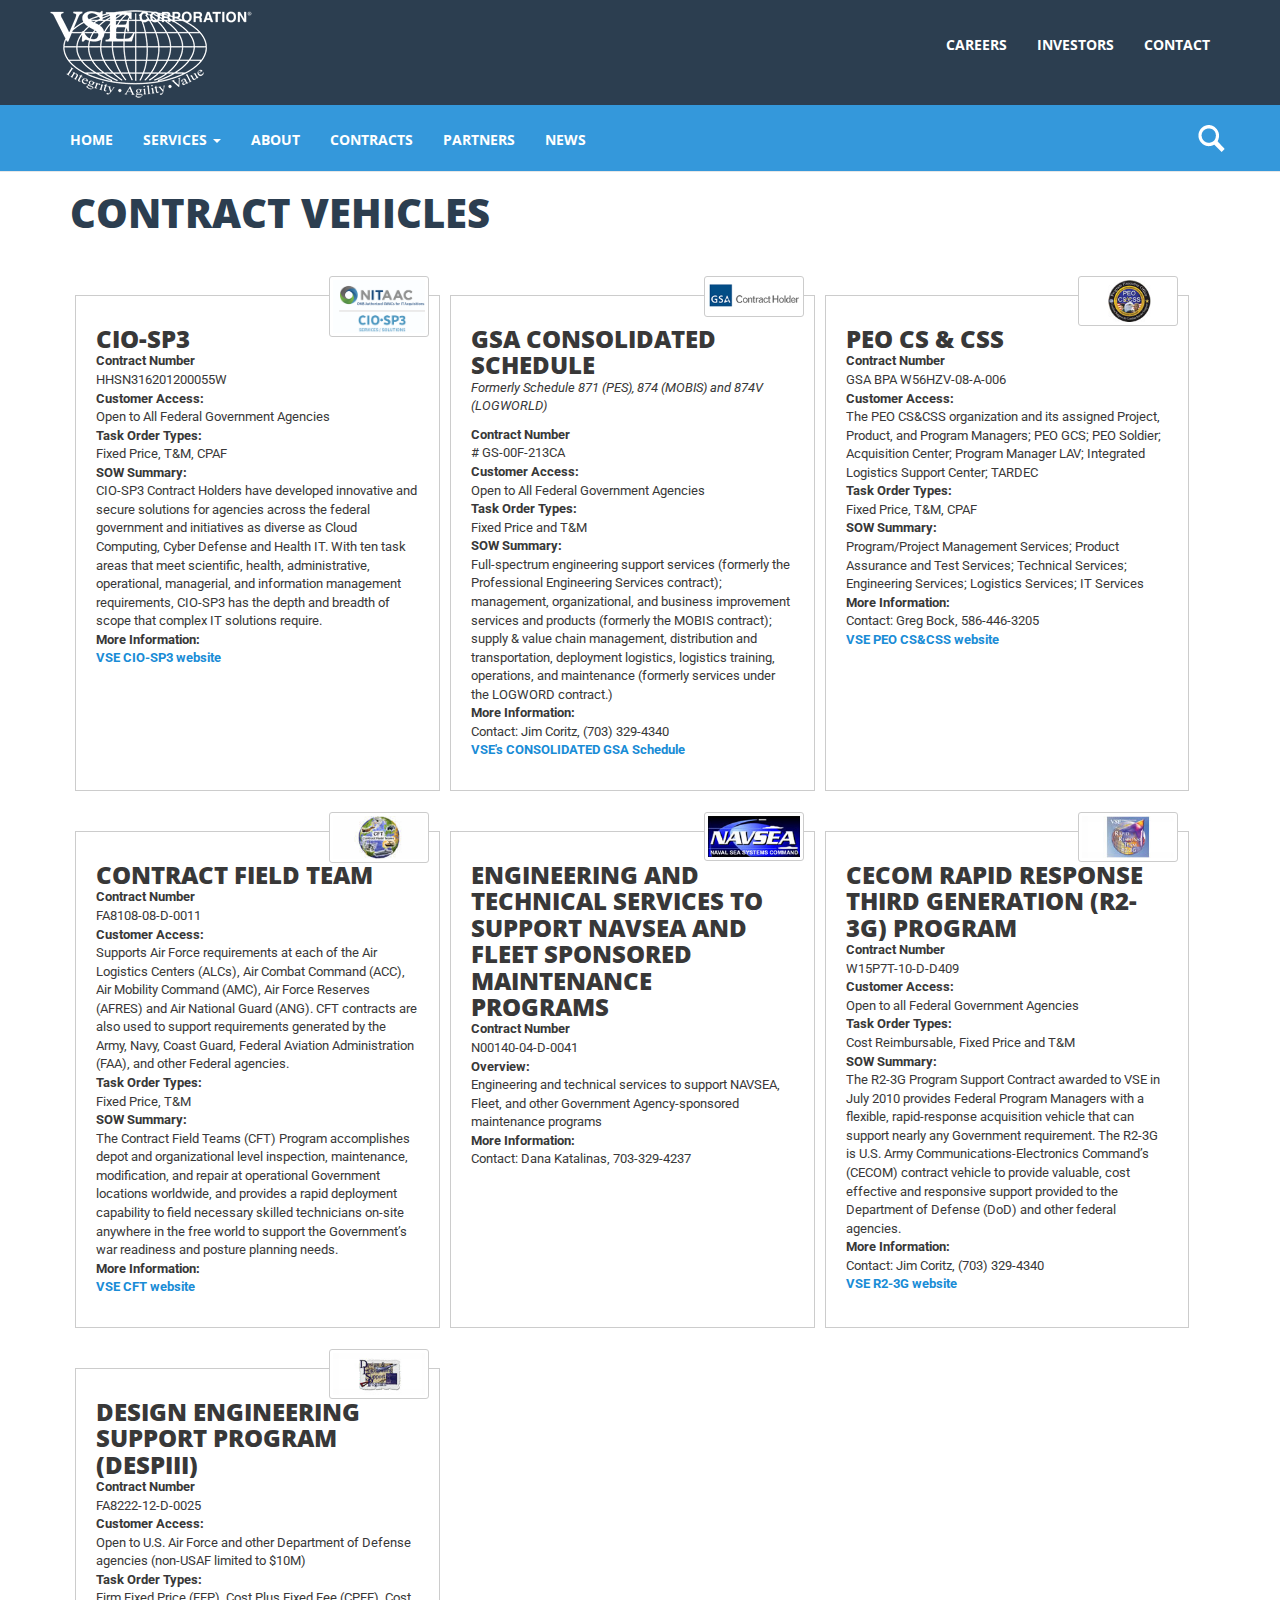
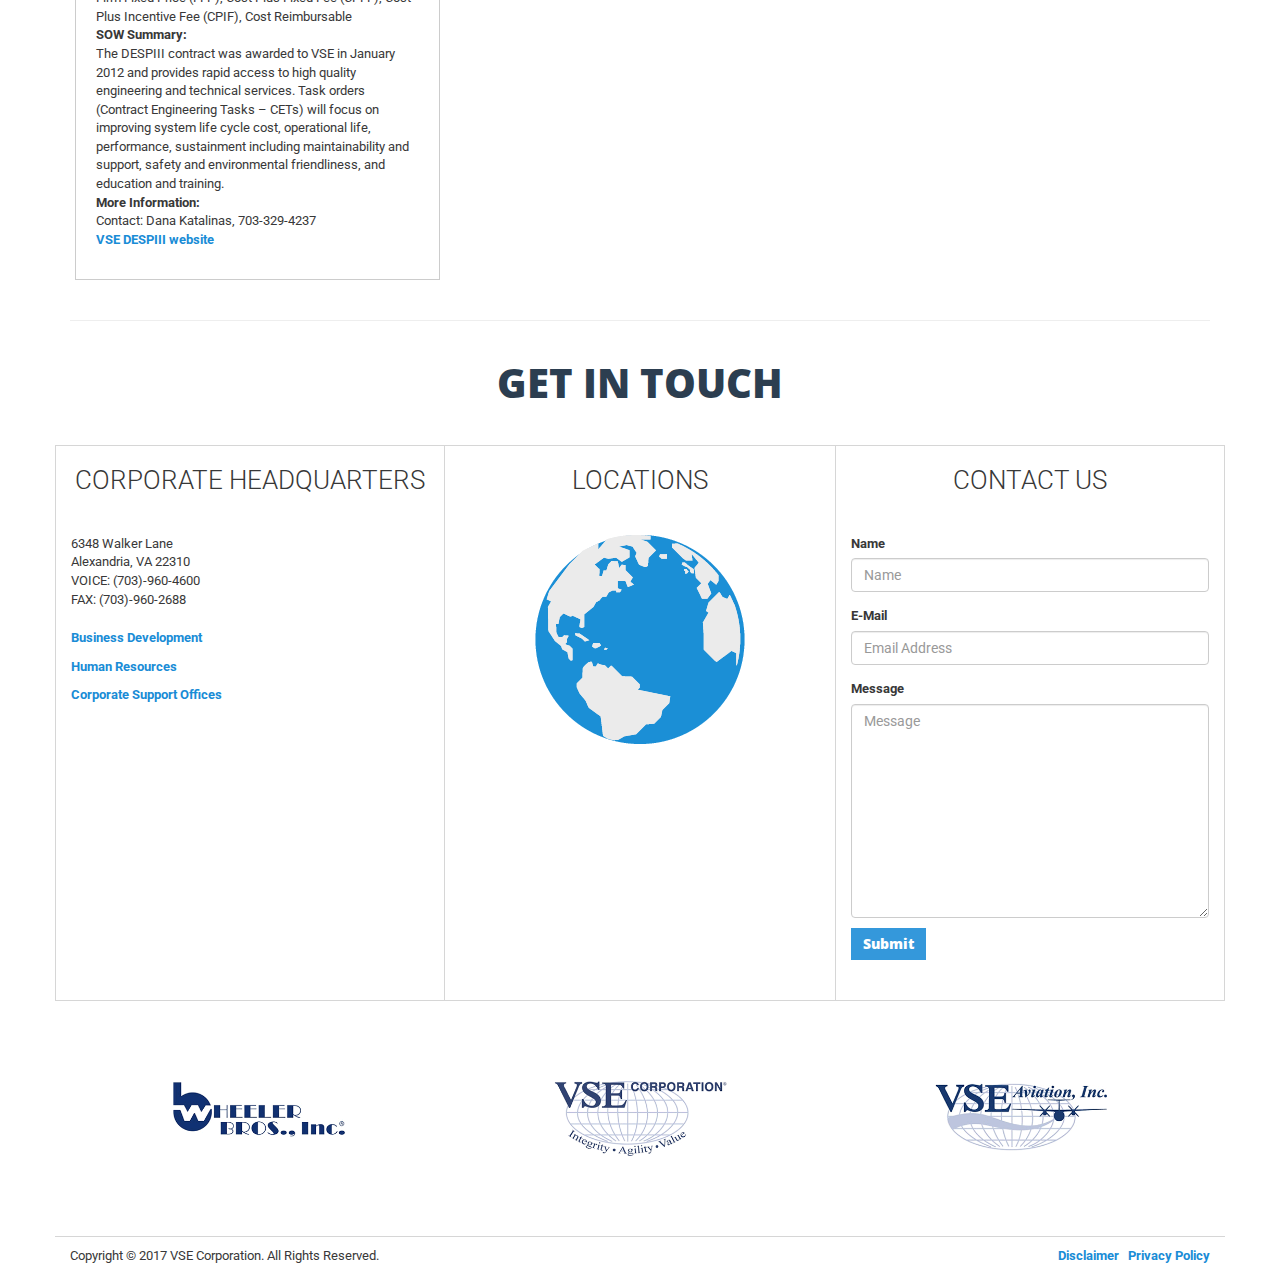
==== contracts.html @ 7068116d "initial commit" ====
<!DOCTYPE html>
<html lang="en">
<head>
<meta charset="utf-8">
<meta http-equiv="X-UA-Compatible" content="IE=edge">
<meta name="viewport" content="width=device-width, initial-scale=1">
<title>VSEcorp.com</title>
<link href="https://fonts.googleapis.com/css?family=Open+Sans:700,800|Roboto:300,400,400i,700" rel="stylesheet">

<!-- Bootstrap -->
<link rel="stylesheet" href="css/bootstrap.css">

<link rel="stylesheet" href="css/styles.css">
<link rel="stylesheet" href="css/cssanimate.css">
<!-- HTML5 shim and Respond.js for IE8 support of HTML5 elements and media queries -->
<!-- WARNING: Respond.js doesn't work if you view the page via file:// -->
<!--[if lt IE 9]>
      <script src="https://oss.maxcdn.com/html5shiv/3.7.2/html5shiv.min.js"></script>
      <script src="https://oss.maxcdn.com/respond/1.4.2/respond.min.js"></script>
    <![endif]-->
</head>
<body class="page-contracts">
<!-- Fixed navbar -->
<nav class="navbar navbar-default navbar-fixed-top">
	<div class="container-fluid">
		
		<div class="navbar-header">
			<h1 class="hidden-sm hidden-md hidden-lg">VSE Corporation</h1>
			<button type="button" class="navbar-toggle collapsed" data-toggle="collapse" data-target="#navbar" aria-expanded="false" aria-controls="navbar"> <span class="sr-only">Toggle navigation</span> <span class="icon-bar"></span> <span class="icon-bar"></span> <span class="icon-bar"></span> </button>
		</div>
		
		<div id="navbar" class="navbar-collapse collapse">
			<div id="secondaryNav" class="hidden-xs">
				<a class="navbar-brand" href="#"><img src="images/vse-logo.png" alt="VSE"></a>
				<ul class="nav navbar-nav navbar-right">
					<li><a class="smoothScroll" href="#Careers">Careers</a></li>
					<li><a target="_blank" href="https://ir.vsecorp.com/">Investors</a></li>
					<li><a class="smoothScroll" href="#contactus">Contact</a></li>
				</ul>
			</div>
			<div id="mainNav">
				<div id="mainNavbar">
					<ul class="nav navbar-nav">
						<li class="active"><a href="index.html">Home</a></li>
						<li class="dropdown">
							<a href="#/" class="dropdown-toggle" data-toggle="dropdown" role="button" aria-haspopup="true" aria-expanded="false">Services 
							<span class="caret"></span></a>
							<ul class="dropdown-menu">
								<li><a href="defense-federal.html">Defense &amp; Federal</a></li>
								<li><a href="supply-chain-management.html">Supply Chain Management</a></li>
								<li><a href="aerospace.html">Aerospace</a></li>								
							</ul>
						</li>
						<li><a href="about.html">About</a></li>
						<li><a href="contracts.html">Contracts</a></li>
						<li><a href="partners.html">Partners</a></li>
						<li><a href="news.html">News</a></li>
						<li class="hidden-sm hidden-md hidden-lg"><a class="smoothScroll" href="#Careers">Careers</a></li>
						<li class="hidden-sm hidden-md hidden-lg"><a target="_blank" href="https://ir.vsecorp.com/">Investors</a></li>
						<li class="hidden-sm hidden-md hidden-lg"><a class="smoothScroll" href="#contactus">Contact</a></li>
					</ul>
					<div id="searchbox" class="searchContainer">						
						<form action="#" class="searchbox">
							<input id="tipue_search_input" autocomplete="off" type="search" placeholder="Search..." name="q" class="searchbox-input" onkeyup="buttonUp();" required>
							<input type="submit" class="searchbox-submit" value="GO">
							<span class="searchbox-icon">GO</span>
						</form>

					</div>
				</div>
			</div>
			
		</div>
		<!--/.nav-collapse --> 
	</div>
</nav>



<!--  SECTION-1 -->
<div class="container">
	<div class="row">
		<div class="col-md-12">
			<h2>Contract Vehicles</h2>
			<div class="flexWrapper">
			<article>
				<h3>CIO-SP3</h3>
				<dl>
					<dt>Contract Number</dt>
					<dd>HHSN316201200055W</dd>
					<dt>Customer Access:</dt>
					<dd>Open to All Federal Government Agencies</dd>
					<dt>Task Order Types:</dt>
					<dd>Fixed Price, T&amp;M, CPAF</dd>
					<dt>SOW Summary:</dt>
					<dd>CIO-SP3 Contract Holders have developed innovative and secure solutions for agencies across the federal government and initiatives as diverse as Cloud Computing, Cyber Defense and Health IT. With ten task areas that meet scientific, health, administrative, operational, managerial, and information management requirements, CIO-SP3 has the depth and breadth of scope that complex IT solutions require.</dd>
					<dt>More Information:</dt>
					<dd><a href="http://ciosp3.vsecorp.com/" target="_blank">VSE CIO-SP3 website</a></dd>
				</dl>
				<img src="images/GWAC-banner-CIO-SP3_vert.jpg" alt="CIO-SP3">
			</article>
			<article>
				<h3>GSA CONSOLIDATED SCHEDULE</h3>
				<p><em>Formerly Schedule 871 (PES), 874 (MOBIS) and 874V (LOGWORLD) </em></p>
				<dl>
					<dt>Contract Number</dt>
					<dd># GS-00F-213CA </dd>
					<dt>Customer Access:</dt>
					<dd>Open to All Federal Government Agencies</dd>
					<dt>Task Order Types:</dt>
					<dd>Fixed Price and T&amp;M</dd>
					<dt>SOW Summary:</dt>
					<dd> Full-spectrum engineering support services (formerly the Professional Engineering Services contract); management, organizational, and business improvement services and products (formerly the MOBIS contract); supply & value chain management, distribution and transportation, deployment logistics, logistics training, operations, and maintenance (formerly services under the LOGWORD contract.)</dd>
					<dt>More Information:</dt>
					<dd>Contact: Jim Coritz, (703) 329-4340 <br><a href="http://www.vsecorp.com/contract/GSA%20CONSOLIDATED%20SCHEDULE.pdf" target="_blank">VSE's CONSOLIDATED GSA Schedule</a></dd>
				</dl>
				<img src="images/gsa-logo.png" alt="GSA contracts logo">
			</article>
			<article>
				<h3>PEO CS &amp; CSS</h3>
				<dl>
					<dt>Contract Number</dt>
					<dd>GSA BPA W56HZV-08-A-006</dd>
					<dt>Customer Access:</dt>
					<dd>The PEO CS&CSS organization and its assigned Project, Product, and Program Managers; PEO GCS; PEO Soldier; Acquisition Center; Program Manager LAV; Integrated Logistics Support Center; TARDEC</dd>
					<dt>Task Order Types:</dt>
					<dd>Fixed Price, T&amp;M, CPAF</dd>
					<dt>SOW Summary:</dt>
					<dd>Program/Project Management Services; Product Assurance and Test Services; Technical Services; Engineering Services; Logistics Services; IT Services</dd>
					<dt>More Information:</dt>
					<dd>Contact: Greg Bock, 586-446-3205 <br><a href="http://cscss.vsecorp.com/" target="_blank">VSE PEO CS&amp;CSS website</a></dd>
				</dl>
				<img src="images/peocsslogo.jpg" alt="PEO CS & CSS contracts logo">
			</article>
			
			<article>
				<h3>CONTRACT FIELD TEAM</h3>
				<dl>
					<dt>Contract Number</dt>
					<dd>FA8108-08-D-0011</dd>
					<dt>Customer Access:</dt>
					<dd>Supports Air Force requirements at each of the Air Logistics Centers (ALCs), Air Combat Command (ACC), Air Mobility Command (AMC), Air Force Reserves (AFRES) and Air National Guard (ANG). CFT contracts are also used to support requirements generated by the Army, Navy, Coast Guard, Federal Aviation Administration (FAA), and other Federal agencies.</dd>
					<dt>Task Order Types:</dt>
					<dd>Fixed Price, T&amp;M</dd>
					<dt>SOW Summary:</dt>
					<dd>The Contract Field Teams (CFT) Program accomplishes depot and organizational level inspection, maintenance, modification, and repair at operational Government locations worldwide, and provides a rapid deployment capability to field necessary skilled technicians on-site anywhere in the free world to support the Government’s war readiness and posture planning needs.</dd>
					<dt>More Information:</dt>
					<dd><a href="http://cft.vsecorp.com/" target="_blank">VSE CFT website</a></dd>
				</dl>
				<img src="images/cftlogo.jpg" alt="Contract Field Team contracts logo">
			</article>
			
			<article>
				<img src="images/logo_navsea.jpg" alt="Naval Seat Systems Command contracts logo">
				<h3>ENGINEERING AND TECHNICAL SERVICES TO SUPPORT NAVSEA AND FLEET SPONSORED MAINTENANCE PROGRAMS</h3>
				
				<dl>
					<dt>Contract Number</dt>
					<dd>N00140-04-D-0041</dd>
					<dt>Overview:</dt>
					<dd>Engineering and technical services to support NAVSEA, Fleet, and other Government Agency-sponsored maintenance programs</dd>					
					<dt>More Information:</dt>
					<dd>Contact: Dana Katalinas, 703-329-4237</dd>
				</dl>
				
			</article>
			
			<article>
				<h3>CECOM RAPID RESPONSE THIRD GENERATION (R2-3G) PROGRAM</h3>
				<dl>
					<dt>Contract Number</dt>
					<dd>W15P7T-10-D-D409 </dd>
					<dt>Customer Access:</dt>
					<dd>Open to all Federal Government Agencies </dd>
					<dt>Task Order Types:</dt>
					<dd>Cost Reimbursable, Fixed Price and T&amp;M</dd>
					<dt>SOW Summary:</dt>
					<dd>The R2-3G Program Support Contract awarded to VSE in July 2010 provides Federal Program Managers with a flexible, rapid-response acquisition vehicle that can support nearly any Government requirement. The R2-3G is U.S. Army Communications-Electronics Command’s (CECOM) contract vehicle to provide valuable, cost effective and responsive support provided to the Department of Defense (DoD) and other federal agencies.</dd>
					<dt>More Information:</dt>
					<dd>Contact: Jim Coritz, (703) 329-4340 <br><a href="http://r23g.vsecorp.com/" target="_blank">VSE R2-3G website</a></dd>
				</dl>
				<img src="images/r23g.jpg" alt="R2-3G Program Support contracts logo">
			</article>
			
			<article>
				<h3>DESIGN ENGINEERING SUPPORT PROGRAM (DESPIII)</h3>
				<dl>
					<dt>Contract Number</dt>
					<dd>FA8222-12-D-0025</dd>
					<dt>Customer Access:</dt>
					<dd>Open to U.S. Air Force and other Department of Defense agencies (non-USAF limited to $10M) </dd>
					<dt>Task Order Types:</dt>
					<dd>Firm Fixed Price (FFP), Cost Plus Fixed Fee (CPFF), Cost Plus Incentive Fee (CPIF), Cost Reimbursable</dd>
					<dt>SOW Summary:</dt>
					<dd>The DESPIII contract was awarded to VSE in January 2012 and provides rapid access to high quality engineering and technical services. Task orders (Contract Engineering Tasks – CETs) will focus on improving system life cycle cost, operational life, performance, sustainment including maintainability and support, safety and environmental friendliness, and education and training.</dd>
					<dt>More Information:</dt>
					<dd>Contact: Dana Katalinas, 703-329-4237 <br><a href="http://despiii.vsecorp.com/" target="_blank">VSE DESPIII website</a></dd>
				</dl>
				<img src="images/despiii.jpg" alt="DESPIII contracts logo">
			</article>
			
			</div><!-- /.flexWrapper -->
		</div>
	</div>
</div>

<!--  /SECTION-1 -->




<!-- FOOTER -->
<div class="container" id="contactus">
<hr>
	<div class="row">
		<div class="col-xs-12">
			<h2 class="text-center">Get In Touch</h2>
		</div>
	</div>
	
	<div class="row" id="contactWrap">
		<div class="col-sm-4">
			<h3 class="text-center">Corporate Headquarters</h3>
			<address>
			6348 Walker Lane<br>
			Alexandria, VA 22310<br>
			VOICE: (703)-960-4600<br>
			FAX: (703)-960-2688<br>
			</address>
			<p><a href="#/" id="bizDevLink">Business Development</a></p>
			<p><a href="#/" id="hrLink">Human Resources</a></p>
			<p><a href="#/" id="csoLink">Corporate Support Offices</a></p>
			
		</div>
		<div class="col-sm-4">
			<div id="location">
				<h3 class="text-center">Locations</h3>
				<p class="text-center">
					<a href="#/" id="locationsLink"><img src="images/earth_bg.png"></a></p>
			</div>

		</div>
		<div class="col-sm-4">
			<h3 class="text-center">Contact Us</h3>

			
			<form role="form" class="jotform-form" action="https://submit.jotform.us/submit/73235979142160/" method="post" name="form_73235979142160" id="73235979142160" accept-charset="utf-8">
			<input type="hidden" name="formID" value="73235979142160" />
				<div class="form-group jf-required" data-type="control_textbox" id="id_8">
					<label id="label_8" for="input_8">Name</label>
					<div id="cid_8" class="form-input-wide jf-required">
						<input type="text" id="input_8" name="q8_fullName" data-type="input-textbox" class="form-control form-textbox validate[required]" size="25" value="" placeholder="Name" data-component="textbox" required="" />
					</div>
					
				</div>
				
				<div class="form-group jf-required" data-type="control_email" id="id_7">
					<label id="label_7" for="input_7">E-Mail</label>
					<div id="cid_7" class="form-input-wide jf-required">
						<input type="email" id="input_7" name="q7_email" class="form-control form-textbox validate[required, Email]" size="25" value="" placeholder="Email Address" data-component="email" required="" />
					</div>
				</div>
				
				<div class="form-groupne jf-required"" data-type="control_textarea" id="id_4">
					<label id="label_4" for="input_4">Message</label>
					<div id="cid_4" class="form-input-wide jf-required">
						<textarea id="input_4" class="form-control form-textarea validate[required]" name="q4_message4" cols="100" rows="10" data-component="textarea" placeholder="Message" required=""></textarea>
					</div>
				</div>
				
				<!-- <button type="submit" id="feedbackSubmit" class="btn btn-primary btn-md" style=" margin-top: 10px;"> Submit</button> -->
				<button id="input_2" type="submit" class="form-submit-button form-submit-button-none btn btn-primary btn-md" data-component="button" style=" margin-top: 10px;">Submit</button>
				
				<div style="display:none">Should be Empty:<input type="text" name="website" value="" /></div>
			</form>			

			<!-- END CONTACT FORM --> 
		</div>
	</div>
	<div class="row logos">
		<div class="col-sm-4"><img src="images/wheeler-bros-logo.png" alt="Wheeler Bros., Inc. Logo"></div>
		<div class="col-sm-4"><img src="images/vse-logo-blue.png" alt="VSE logo"></div>
		<div class="col-sm-4"><img src="images/vse-aviation-logo.png" alt="VSE Aviation logo"></div>
	</div>
	
</div>



	
<footer>
	<div class="container">
		<div class="row">
			<div class="col-md-8">
				<p>Copyright &copy; 2017 VSE Corporation. All Rights Reserved.</p>
			</div>
			<div class="col-md-4">
				<p class="pull-right"><a href="privacy.html">Disclaimer &nbsp; Privacy Policy</a></p>
			</div>
		</div>
	</div>
</footer>
<!-- / FOOTER --> 
<!-- jQuery (necessary for Bootstrap's JavaScript plugins) --> 
<script src="js/jquery-1.11.3.min.js"></script> 
<!-- Include all compiled plugins (below), or include individual files as needed --> 
<script src="js/bootstrap.js"></script>
<script src="js/jquery-ui-1.12.1.custom/jquery-ui.min.js"></script> 
<script src="js/custom.js"></script>
</body>
</html>
---- css/styles.css ----
body{padding-top:171px;font-family: 'Roboto', sans-serif;font-size:13px;color:#383838;}

/*
font-family: 'Open Sans', sans-serif;
font-family: 'Roboto', sans-serif;

family=Open+Sans:700,800|Roboto:300,400,400i,700

*/

a {color:#198CD6;font-weight:700;}
h1, h2, h3, h4, h5 {font-family: 'Open Sans', sans-serif;font-weight:800;text-transform:uppercase;margin:20px 0 40px 0;}
h2 {font-size:40px;color:#2C3E50;font-weight:800;text-transform:uppercase;}

.btn {font-family: 'Open Sans', sans-serif;font-weight:800;text-transform:upperscase;}
.btn-primary {background-color:#3498db;border-radius:0;border:0;}
.btnLearnMore {position:relative;margin:-10px auto 0 auto; width:300px; display:block;z-index:1;border:1px solid #fff;}
#locationsLink:hover {opacity:0.7;}

.navbar .container-fluid {padding: 0;}
.navbar-default, #navbar {background-color: #2C3E50;}
.navbar-brand {height: 105px;padding: 10px;}
#mainNav {clear: left;background:#3498DB;}
#mainNavbar {max-width: 1170px; margin: 0 auto;text-align: center; display: block;height:66px; padding: 10px 0;position:relative;}
#mainNav .nav {width:72%;}
#searchbox {float:right;width:23%;}
#secondaryNav {max-width: 1170px;margin: 0 auto;}
#secondaryNav .navbar-right {margin:20px 0 10px 0;}
.navbar-default .navbar-nav > li > a, 
.navbar-default .navbar-nav > .active > a, 
.navbar-default .navbar-nav > .active > a:hover, 
.navbar-default .navbar-nav > .active > a:focus {color: #fff;background-color: transparent;font-family: 'Open Sans', sans-serif;font-size:14px;font-weight:700;text-transform:uppercase;}
.navbar-default .navbar-nav > li > a:hover, .navbar-default .navbar-nav > li > a:focus {color:#fff;text-decoration:underline;}
.navbar-default .navbar-collapse, .navbar-default .navbar-form {border:0;}
.navbar-header h1{margin: 0;padding: 5px 0 5px 20px;display: inline-block; color: #fff;text-transform:uppercase;font-size:24px;line-height: 40px;}
/* ####### Search Box ####### */
.searchContainer{position:absolute;	right:0;top:20px;z-index:5;}
.searchbox{	position:relative;min-width:27px;width:0%;height:49px;float:right;overflow:hidden;	
	-webkit-transition: width 0.3s;
	-moz-transition: width 0.3s;
	-ms-transition: width 0.3s;
	-o-transition: width 0.3s;
	transition: width 0.3s;}
.searchbox.searchbox-open { }
.searchbox-input{top:0;	right:0;border:0;outline:0;background:#fff;width:195px;height:27px;margin:0;	padding:0px 0px 0px 20px;font-size:14px;color:#333;	border-radius: 30px;}			
.searchbox-icon,
.searchbox-submit{width:27px;height:27px;display:block;position:absolute;top:0;right:0;padding:0;margin:0;	border:0;outline:0;	text-align:center; cursor:pointer; color:#dcddd8; background:url(../images/search.png) no-repeat right center #233645;text-indent:-9000px;}
.searchbox-open{width:100%;}

header .jumbotron {/*background:url(../images/site-bg-1.jpg) no-repeat 50% 35%;*/color:#fff;min-height:555px;padding-bottom:0;margin-bottom:3px;position:relative;overflow:hidden;}
header .jumbotron h2 {color:#fff;font-size:81px;font-family: 'Open Sans', sans-serif;font-weight:800;position:relative;z-index:4;}
header .jumbotron h2 span {color:#3398DA;margin:0 -10px 0 -20px;}
header .jumbotron p { font-size: 28px; font-weight: 300; padding: 0 20px;position:relative;z-index:4;}

#videoBackground {
    position: absolute;
    top: 50%;
    left:50%;
    min-width: 100%;
    min-height: 100%;
    width: auto;
    height: auto;
    z-index: 1;
    -webkit-transform: translateX(-50%) translateY(-50%);
    transform: translateX(-50%) translateY(-50%);    
}
header .jumbotron::after {content:"";display:block;width:100%;height:600px;background-color:rgba(44,62,80,0.8);position:absolute;top:0;left:0;z-index:3;}

#box-FSG {background:url(../images/fsg-bg.jpg) no-repeat 50% 0 / cover;}
#box-SCM {background:url(../images/supplychain-bg.jpg) no-repeat 50% 0 / cover;}
#box-Aero {background:url(../images/aero-bg.jpg) no-repeat 50% 0 / cover;}

.servicesBox {color:#fff;position:relative;border-right:3px solid #fff;padding:20px;cursor:pointer;font-size:16px;text-shadow:1px 1px 1px #000;position:relative;z-index:1;}
.servicesBox:last-child {border-right:0;}
.servicesBox::before {position:absolute;left:0;top:0;content:""; display:block;width:100%;height:100%;background:rgba(63,63,63,0.48);z-index:1;}
.servicesBox:hover::before {background-color:rgba(63,63,63,0.70);}
.servicesBox h3 {font-size:40px;font-weight:800;text-shadow:1px 1px 1px #000;text-align:center;vertical-align:middle;z-index:2;position:relative;text-transform:uppercase;}
.servicesBox p {display:none;z-index:2;position:relative;}
.servicesBox.overlay:before {position:absolute;left:0;top:0;content:""; display:block;width:100%;height:100%;z-index:1;background-color:rgba(44,62,80,0.89);}
.servicesBox a {font-weight:800px;text-transform:uppercase;}
.servicesBox a:hover {color:#fff;}
.servicesBox .glyphicon {font-size:12px;}
.servicesBox:hover::after {
    content: "\e252";
    display: block;
    position: absolute;
    left: 45%;
    top: -32px;
    width: 50px;
    height: 50px;
    font-size: 63px;
    font-family: 'Glyphicons Halflings';
    text-shadow: none;
    color: #3598db;z-index: 2;
}

#section-News article {margin:30px 0;border-bottom:1px solid #e0e0e0;padding:0px 0 20px 0;}
#section-News article p {font-style:italic;}
article time {font-weight:700;}

#section-Exec {overflow:hidden;margin-bottom:90px;}
#section-Exec h2{text-align:center;color:#fff;padding:20px 0 10px 0;}
#section-Exec .col-xs-12 {background:#3498DB;}
.execBios {height:430px;background-repeat:no-repeat;background-position:center top;position:relative;overflow:hidden;transition: box-shadow 0.2s;z-index:1;}
.execBios::before {background-color:rgba(44,62,80,0.71); content:""; width:100%;height:430px;display:block;position:absolute;z-index:1;}
.execBios:hover::before { background: transparent;}
.execBios:hover {box-shadow: inset 0 0 0 10px #ffffff, 0px 3px 10px rgba(0,0,0,0.7);z-index:2;}
.execBios h3, .execBios h4 {position:relative;z-index:2;}

.execBios:hover > .bioBlurb {display:block;}

.bioBlurb {background:#fff;position:absolute;bottom:0;left:auto;right:auto;width:100%;height:100px;padding:10px;display:none;z-index:99;}
.bioBlurb h4, .bioBlurb h3 {}
.bioBlurb h4{color:#1F1F1F;font-size:13px;font-weight:700;font-family: 'Roboto', sans-serif;line-height:1.2;margin:0;padding:0;}
.bioBlurb h4 a {color:#1F1F1F;}
.bioBlurb h3{color:#1F1F1F;font-size:18px;font-weight:700;font-family: 'Roboto', sans-serif;line-height:1.2;padding:0;margin:0;}
.bioBlurb a {display:block;width:100%;}
.bioBlurb .glyphicon-link {float:right;}

#Wheeler {background-image:url(../images/bios/wheeler-full.jpg);}
#Douglas {background-image:url(../images/bios/douglas-full.jpg);}
#Loftus {background-image:url(../images/bios/loftus-full.jpg);}
#Brown {background-image:url(../images/bios/brown-full.jpg);}
#Gauthier {background-image:url(../images/bios/gauthier-full.jpg);}
#Kiernan {background-image:url(../images/bios/kiernan-full.jpg);}
#Goffredi {background-image:url(../images/bios/goffredi-full.jpg);}
#Bailey {background-image:url(../images/bios/bailey-full.jpg);}
#Mullenix {background-image:url(../images/bios/mullenix-full.jpg);}

.modal-body {font-size:16px; background: #fff;}
.modal-body::after { content: "";display: block;clear: both;
}
.modal-body .pull-right { width:40%;margin:0px 0 20px 20px;position:relative;}
/* .modal-body .pull-right::after {width:115px;height:50px;background:url(../images/vse-logo.png) no-repeat 0 0; content:"";display:block;background-size:115px 50px;position:absolute;right:0;top:8px;} */
.modal-body .pull-right img {max-width:100%; border: 1px solid #ccc;}
.modal-footer {clear:right;}
.modal-header {background:url(../images/vse-logo-blue-transparent.png) no-repeat 90% 60%;background-size:180px 78px;}
.modal-header h3, .modal-header h4 {margin-bottom:0;}
.modal-header h3 {display:inline-block;border-bottom:2px solid #3498DB;padding-bottom:10px;}
.modal-header h4 {padding-top:0; margin-top: 10px;}
.modal-content {border-radius:0;border:13px solid #3498DB;background-color:#ebebeb;background-image: url("data:image/svg+xml,%3Csvg width='6' height='6' viewBox='0 0 6 6' xmlns='http://www.w3.org/2000/svg'%3E%3Cg fill='%23cccccc' fill-opacity='0.4' fill-rule='evenodd'%3E%3Cpath d='M5 0h1L0 6V5zM6 5v1H5z'/%3E%3C/g%3E%3C/svg%3E");}

#contactus h3{font-family: 'Roboto', sans-serif;font-size:26px;font-weight:300;}
#contactus #contactWrap .col-sm-4 {border:1px solid #D6D6D6;}
.contactInfo {width:800px;margin:0 auto;}
.contactInfo h4{margin-bottom:0;}
.contactInfo .close {font-size:80px;opacity:0.8;color:#fff;}
.contactInfo .close:hover {color:#fff;opacity:1.0;}


.modal.fixedfull{height:100%;padding:0 !important;background-color: rgba(44,62,80,0.92);}

.modal-dialog.modal-full {
    width: 100%;
	height:100%;
	margin:0;
}
.modal-full .modal-content {
    border: 0;
    background-color: transparent;
    background-image: none;
    height: 100%;
	box-shadow: none;
}
.modal-full .modal-body {background-color:transparent;color:#fff;}
.modal-full .modal-header {background: none;}

.row.logos {margin:80px 0;}
.logos img {max-width: 50%;text-align: center;display: block;margin: auto;}


/* The side navigation menu */
.sidenav {
    height: 100%; /* 100% Full-height */
    width: 380px; /* 0 width - change this with JavaScript */
    position: fixed; /* Stay in place */
    z-index: 9999; /* Stay on top */
    top: 0;
    right: 0;
    background-color: #111; /* Black*/
    overflow-x: hidden; /* Disable horizontal scroll */
    padding: 30px 0 0 0; /* Place content 60px from the top */
    /*transition: 0.5s;  0.5 second transition effect to slide in the sidenav */
	color:#fff;
	display:none;
}
.sidenav h3, .sidenav h4 {margin-bottom:0;}
.sidenav .contactInfo {width:auto;margin:5px auto;padding:15px;}
.sidenav .contactInfo h4{margin-bottom:0;}
.sidenav .close {font-size:50px;opacity:0.8;color:#fff;margin:-30px 30px 0 0;}
.sidenav .close:hover {color:#fff;opacity:1.0;}

.modal-backdrop.side.in  {   
    width: 100%;
    height: 100%;    
}

/* no-gutters Class Rules */
.row.no-gutters {
   margin-right: 0;
   margin-left: 0;
}
.row.no-gutters > [class^="col-"],
.row.no-gutters > [class*=" col-"] {
   padding-right: 0;
   padding-left: 0;
}

footer .container {border-top: 1px solid #D6D6D6;padding-top: 10px;}

.flexWrapper {display: flex; flex-flow: row wrap;}

/* ---- Contracts ----- */
.page-contracts article {width: 32%;border: 1px solid #ccc;padding: 10px 20px;position:relative;background:#fff;margin:20px 5px;}
.page-contracts article h3 {margin-bottom:0;}
.page-contracts article img {max-width: 100px;position: absolute; top:-20px; right: 10px;border:1px solid #ccc;padding:3px;background:#fff;border-radius:3px;}

/* --/Contracts --*/


@media (min-width: 768px) {
	.navbar-nav > li > a { padding-bottom: 21px;}
	.dropdown-menu {border:0;border-bottom: 5px solid #3598db;box-shadow:2px 6px 10px 1px rgba(0,0,0,0.5);}
	.navbar-default .navbar-nav > .open > a, 
	.navbar-default .navbar-nav > .open > a:focus {background:#fff;}
	.dropdown-menu > li > a {font-weight:700;}
}

@media screen and (min-width: 1024px) {
    .servicesBox {min-height:512px;}
	.servicesBox h3 {}
	#section-News {margin:80px 0;}
	#contactus #contactWrap {display:table;}
	#contactus #contactWrap .col-sm-4 {display:table-cell;float:none;padding-bottom:40px;}
	#contactus #contactWrap .col-sm-4:nth-child(2) {border-left:0;border-right:0;}
	header .jumbotron p {padding:0 40px;}
}

@media screen and (max-width: 768px) {
	.servicesBox br {display:none;}
	.servicesBox {border:0;}
}

@media screen and (max-width: 480px) {
	body{padding-top:50px;}
	
	#searchbox {float:none;width:100%;text-align:left;margin-top: 10px;}
	.navbar-default, #navbar {padding: 0 5px;}
	#mainNavbar {height:auto;padding:0 10px 20px 10px;}
	#mainNav .nav {width:100%;margin: 0 auto;}
	.navbar-default .navbar-nav > li {border-bottom:1px solid #43a4e4;}
	.navbar-default .navbar-nav > li > a {text-align:left;padding-left:10px;}
	.navbar-default .navbar-nav > .open > a, 
	.navbar-default .navbar-nav > .open > a:hover, 
	.navbar-default .navbar-nav > .open > a:focus {
		color: #fff;
		background-color: #2C3E50;
		text-decoration: none;
	}
	.dropdown-header,
	.navbar-default .navbar-nav .open .dropdown-menu > li > a,
	.navbar-default .navbar-nav .open .dropdown-menu > li > a:hover, 
	.navbar-default .navbar-nav .open .dropdown-menu > li > a:focus {color: #fff;}
		
	.searchbox, 
	.searchContainer,
	.searchbox-submit {position:static;}
	.searchbox {float:none; padding-left: 10px;width:100%;height:auto;}	
	.searchbox-icon {display:none;}
	.searchbox-submit {display:inline-block;}
	.searchbox-input {border-radius:2px;padding-left:8px;width:89%;}
	header .jumbotron h2{font-size: 48px;}
}
---- css/cssanimate.css ----
@charset "UTF-8";

/*!
 * animate.css -http://daneden.me/animate
 * Version - 3.5.2
 * Licensed under the MIT license - http://opensource.org/licenses/MIT
 *
 * Copyright (c) 2017 Daniel Eden
 */

.animated {
  animation-duration: 1s;
  animation-fill-mode: both;
}

.animated.infinite {
  animation-iteration-count: infinite;
}

.animated.hinge {
  animation-duration: 2s;
}

.animated.flipOutX,
.animated.flipOutY,
.animated.bounceIn,
.animated.bounceOut {
  animation-duration: .75s;
}

@keyframes bounce {
  from, 20%, 53%, 80%, to {
    animation-timing-function: cubic-bezier(0.215, 0.610, 0.355, 1.000);
    transform: translate3d(0,0,0);
  }

  40%, 43% {
    animation-timing-function: cubic-bezier(0.755, 0.050, 0.855, 0.060);
    transform: translate3d(0, -30px, 0);
  }

  70% {
    animation-timing-function: cubic-bezier(0.755, 0.050, 0.855, 0.060);
    transform: translate3d(0, -15px, 0);
  }

  90% {
    transform: translate3d(0,-4px,0);
  }
}

.bounce {
  animation-name: bounce;
  transform-origin: center bottom;
}

@keyframes flash {
  from, 50%, to {
    opacity: 1;
  }

  25%, 75% {
    opacity: 0;
  }
}

.flash {
  animation-name: flash;
}

/* originally authored by Nick Pettit - https://github.com/nickpettit/glide */

@keyframes pulse {
  from {
    transform: scale3d(1, 1, 1);
  }

  50% {
    transform: scale3d(1.05, 1.05, 1.05);
  }

  to {
    transform: scale3d(1, 1, 1);
  }
}

.pulse {
  animation-name: pulse;
}

@keyframes rubberBand {
  from {
    transform: scale3d(1, 1, 1);
  }

  30% {
    transform: scale3d(1.25, 0.75, 1);
  }

  40% {
    transform: scale3d(0.75, 1.25, 1);
  }

  50% {
    transform: scale3d(1.15, 0.85, 1);
  }

  65% {
    transform: scale3d(.95, 1.05, 1);
  }

  75% {
    transform: scale3d(1.05, .95, 1);
  }

  to {
    transform: scale3d(1, 1, 1);
  }
}

.rubberBand {
  animation-name: rubberBand;
}

@keyframes shake {
  from, to {
    transform: translate3d(0, 0, 0);
  }

  10%, 30%, 50%, 70%, 90% {
    transform: translate3d(-10px, 0, 0);
  }

  20%, 40%, 60%, 80% {
    transform: translate3d(10px, 0, 0);
  }
}

.shake {
  animation-name: shake;
}

@keyframes headShake {
  0% {
    transform: translateX(0);
  }

  6.5% {
    transform: translateX(-6px) rotateY(-9deg);
  }

  18.5% {
    transform: translateX(5px) rotateY(7deg);
  }

  31.5% {
    transform: translateX(-3px) rotateY(-5deg);
  }

  43.5% {
    transform: translateX(2px) rotateY(3deg);
  }

  50% {
    transform: translateX(0);
  }
}

.headShake {
  animation-timing-function: ease-in-out;
  animation-name: headShake;
}

@keyframes swing {
  20% {
    transform: rotate3d(0, 0, 1, 15deg);
  }

  40% {
    transform: rotate3d(0, 0, 1, -10deg);
  }

  60% {
    transform: rotate3d(0, 0, 1, 5deg);
  }

  80% {
    transform: rotate3d(0, 0, 1, -5deg);
  }

  to {
    transform: rotate3d(0, 0, 1, 0deg);
  }
}

.swing {
  transform-origin: top center;
  animation-name: swing;
}

@keyframes tada {
  from {
    transform: scale3d(1, 1, 1);
  }

  10%, 20% {
    transform: scale3d(.9, .9, .9) rotate3d(0, 0, 1, -3deg);
  }

  30%, 50%, 70%, 90% {
    transform: scale3d(1.1, 1.1, 1.1) rotate3d(0, 0, 1, 3deg);
  }

  40%, 60%, 80% {
    transform: scale3d(1.1, 1.1, 1.1) rotate3d(0, 0, 1, -3deg);
  }

  to {
    transform: scale3d(1, 1, 1);
  }
}

.tada {
  animation-name: tada;
}

/* originally authored by Nick Pettit - https://github.com/nickpettit/glide */

@keyframes wobble {
  from {
    transform: none;
  }

  15% {
    transform: translate3d(-25%, 0, 0) rotate3d(0, 0, 1, -5deg);
  }

  30% {
    transform: translate3d(20%, 0, 0) rotate3d(0, 0, 1, 3deg);
  }

  45% {
    transform: translate3d(-15%, 0, 0) rotate3d(0, 0, 1, -3deg);
  }

  60% {
    transform: translate3d(10%, 0, 0) rotate3d(0, 0, 1, 2deg);
  }

  75% {
    transform: translate3d(-5%, 0, 0) rotate3d(0, 0, 1, -1deg);
  }

  to {
    transform: none;
  }
}

.wobble {
  animation-name: wobble;
}

@keyframes jello {
  from, 11.1%, to {
    transform: none;
  }

  22.2% {
    transform: skewX(-12.5deg) skewY(-12.5deg);
  }

  33.3% {
    transform: skewX(6.25deg) skewY(6.25deg);
  }

  44.4% {
    transform: skewX(-3.125deg) skewY(-3.125deg);
  }

  55.5% {
    transform: skewX(1.5625deg) skewY(1.5625deg);
  }

  66.6% {
    transform: skewX(-0.78125deg) skewY(-0.78125deg);
  }

  77.7% {
    transform: skewX(0.390625deg) skewY(0.390625deg);
  }

  88.8% {
    transform: skewX(-0.1953125deg) skewY(-0.1953125deg);
  }
}

.jello {
  animation-name: jello;
  transform-origin: center;
}

@keyframes bounceIn {
  from, 20%, 40%, 60%, 80%, to {
    animation-timing-function: cubic-bezier(0.215, 0.610, 0.355, 1.000);
  }

  0% {
    opacity: 0;
    transform: scale3d(.3, .3, .3);
  }

  20% {
    transform: scale3d(1.1, 1.1, 1.1);
  }

  40% {
    transform: scale3d(.9, .9, .9);
  }

  60% {
    opacity: 1;
    transform: scale3d(1.03, 1.03, 1.03);
  }

  80% {
    transform: scale3d(.97, .97, .97);
  }

  to {
    opacity: 1;
    transform: scale3d(1, 1, 1);
  }
}

.bounceIn {
  animation-name: bounceIn;
}

@keyframes bounceInDown {
  from, 60%, 75%, 90%, to {
    animation-timing-function: cubic-bezier(0.215, 0.610, 0.355, 1.000);
  }

  0% {
    opacity: 0;
    transform: translate3d(0, -3000px, 0);
  }

  60% {
    opacity: 1;
    transform: translate3d(0, 25px, 0);
  }

  75% {
    transform: translate3d(0, -10px, 0);
  }

  90% {
    transform: translate3d(0, 5px, 0);
  }

  to {
    transform: none;
  }
}

.bounceInDown {
  animation-name: bounceInDown;
}

@keyframes bounceInLeft {
  from, 60%, 75%, 90%, to {
    animation-timing-function: cubic-bezier(0.215, 0.610, 0.355, 1.000);
  }

  0% {
    opacity: 0;
    transform: translate3d(-3000px, 0, 0);
  }

  60% {
    opacity: 1;
    transform: translate3d(25px, 0, 0);
  }

  75% {
    transform: translate3d(-10px, 0, 0);
  }

  90% {
    transform: translate3d(5px, 0, 0);
  }

  to {
    transform: none;
  }
}

.bounceInLeft {
  animation-name: bounceInLeft;
}

@keyframes bounceInRight {
  from, 60%, 75%, 90%, to {
    animation-timing-function: cubic-bezier(0.215, 0.610, 0.355, 1.000);
  }

  from {
    opacity: 0;
    transform: translate3d(3000px, 0, 0);
  }

  60% {
    opacity: 1;
    transform: translate3d(-25px, 0, 0);
  }

  75% {
    transform: translate3d(10px, 0, 0);
  }

  90% {
    transform: translate3d(-5px, 0, 0);
  }

  to {
    transform: none;
  }
}

.bounceInRight {
  animation-name: bounceInRight;
}

@keyframes bounceInUp {
  from, 60%, 75%, 90%, to {
    animation-timing-function: cubic-bezier(0.215, 0.610, 0.355, 1.000);
  }

  from {
    opacity: 0;
    transform: translate3d(0, 3000px, 0);
  }

  60% {
    opacity: 1;
    transform: translate3d(0, -20px, 0);
  }

  75% {
    transform: translate3d(0, 10px, 0);
  }

  90% {
    transform: translate3d(0, -5px, 0);
  }

  to {
    transform: translate3d(0, 0, 0);
  }
}

.bounceInUp {
  animation-name: bounceInUp;
}

@keyframes bounceOut {
  20% {
    transform: scale3d(.9, .9, .9);
  }

  50%, 55% {
    opacity: 1;
    transform: scale3d(1.1, 1.1, 1.1);
  }

  to {
    opacity: 0;
    transform: scale3d(.3, .3, .3);
  }
}

.bounceOut {
  animation-name: bounceOut;
}

@keyframes bounceOutDown {
  20% {
    transform: translate3d(0, 10px, 0);
  }

  40%, 45% {
    opacity: 1;
    transform: translate3d(0, -20px, 0);
  }

  to {
    opacity: 0;
    transform: translate3d(0, 2000px, 0);
  }
}

.bounceOutDown {
  animation-name: bounceOutDown;
}

@keyframes bounceOutLeft {
  20% {
    opacity: 1;
    transform: translate3d(20px, 0, 0);
  }

  to {
    opacity: 0;
    transform: translate3d(-2000px, 0, 0);
  }
}

.bounceOutLeft {
  animation-name: bounceOutLeft;
}

@keyframes bounceOutRight {
  20% {
    opacity: 1;
    transform: translate3d(-20px, 0, 0);
  }

  to {
    opacity: 0;
    transform: translate3d(2000px, 0, 0);
  }
}

.bounceOutRight {
  animation-name: bounceOutRight;
}

@keyframes bounceOutUp {
  20% {
    transform: translate3d(0, -10px, 0);
  }

  40%, 45% {
    opacity: 1;
    transform: translate3d(0, 20px, 0);
  }

  to {
    opacity: 0;
    transform: translate3d(0, -2000px, 0);
  }
}

.bounceOutUp {
  animation-name: bounceOutUp;
}

@keyframes fadeIn {
  from {
    opacity: 0;
  }

  to {
    opacity: 1;
  }
}

.fadeIn {
  animation-name: fadeIn;
}

@keyframes fadeInDown {
  from {
    opacity: 0;
    transform: translate3d(0, -100%, 0);
  }

  to {
    opacity: 1;
    transform: none;
  }
}

.fadeInDown {
  animation-name: fadeInDown;
}

@keyframes fadeInDownBig {
  from {
    opacity: 0;
    transform: translate3d(0, -2000px, 0);
  }

  to {
    opacity: 1;
    transform: none;
  }
}

.fadeInDownBig {
  animation-name: fadeInDownBig;
}

@keyframes fadeInLeft {
  from {
    opacity: 0;
    transform: translate3d(-100%, 0, 0);
  }

  to {
    opacity: 1;
    transform: none;
  }
}

.fadeInLeft {
  animation-name: fadeInLeft;
}

@keyframes fadeInLeftBig {
  from {
    opacity: 0;
    transform: translate3d(-2000px, 0, 0);
  }

  to {
    opacity: 1;
    transform: none;
  }
}

.fadeInLeftBig {
  animation-name: fadeInLeftBig;
}

@keyframes fadeInRight {
  from {
    opacity: 0;
    transform: translate3d(100%, 0, 0);
  }

  to {
    opacity: 1;
    transform: none;
  }
}

.fadeInRight {
  animation-name: fadeInRight;
}

@keyframes fadeInRightBig {
  from {
    opacity: 0;
    transform: translate3d(2000px, 0, 0);
  }

  to {
    opacity: 1;
    transform: none;
  }
}

.fadeInRightBig {
  animation-name: fadeInRightBig;
}

@keyframes fadeInUp {
  from {
    opacity: 0;
    transform: translate3d(0, 100%, 0);
  }

  to {
    opacity: 1;
    transform: none;
  }
}

.fadeInUp {
  animation-name: fadeInUp;
}

@keyframes fadeInUpBig {
  from {
    opacity: 0;
    transform: translate3d(0, 2000px, 0);
  }

  to {
    opacity: 1;
    transform: none;
  }
}

.fadeInUpBig {
  animation-name: fadeInUpBig;
}

@keyframes fadeOut {
  from {
    opacity: 1;
  }

  to {
    opacity: 0;
  }
}

.fadeOut {
  animation-name: fadeOut;
}

@keyframes fadeOutDown {
  from {
    opacity: 1;
  }

  to {
    opacity: 0;
    transform: translate3d(0, 100%, 0);
  }
}

.fadeOutDown {
  animation-name: fadeOutDown;
}

@keyframes fadeOutDownBig {
  from {
    opacity: 1;
  }

  to {
    opacity: 0;
    transform: translate3d(0, 2000px, 0);
  }
}

.fadeOutDownBig {
  animation-name: fadeOutDownBig;
}

@keyframes fadeOutLeft {
  from {
    opacity: 1;
  }

  to {
    opacity: 0;
    transform: translate3d(-100%, 0, 0);
  }
}

.fadeOutLeft {
  animation-name: fadeOutLeft;
}

@keyframes fadeOutLeftBig {
  from {
    opacity: 1;
  }

  to {
    opacity: 0;
    transform: translate3d(-2000px, 0, 0);
  }
}

.fadeOutLeftBig {
  animation-name: fadeOutLeftBig;
}

@keyframes fadeOutRight {
  from {
    opacity: 1;
  }

  to {
    opacity: 0;
    transform: translate3d(100%, 0, 0);
  }
}

.fadeOutRight {
  animation-name: fadeOutRight;
}

@keyframes fadeOutRightBig {
  from {
    opacity: 1;
  }

  to {
    opacity: 0;
    transform: translate3d(2000px, 0, 0);
  }
}

.fadeOutRightBig {
  animation-name: fadeOutRightBig;
}

@keyframes fadeOutUp {
  from {
    opacity: 1;
  }

  to {
    opacity: 0;
    transform: translate3d(0, -100%, 0);
  }
}

.fadeOutUp {
  animation-name: fadeOutUp;
}

@keyframes fadeOutUpBig {
  from {
    opacity: 1;
  }

  to {
    opacity: 0;
    transform: translate3d(0, -2000px, 0);
  }
}

.fadeOutUpBig {
  animation-name: fadeOutUpBig;
}

@keyframes flip {
  from {
    transform: perspective(400px) rotate3d(0, 1, 0, -360deg);
    animation-timing-function: ease-out;
  }

  40% {
    transform: perspective(400px) translate3d(0, 0, 150px) rotate3d(0, 1, 0, -190deg);
    animation-timing-function: ease-out;
  }

  50% {
    transform: perspective(400px) translate3d(0, 0, 150px) rotate3d(0, 1, 0, -170deg);
    animation-timing-function: ease-in;
  }

  80% {
    transform: perspective(400px) scale3d(.95, .95, .95);
    animation-timing-function: ease-in;
  }

  to {
    transform: perspective(400px);
    animation-timing-function: ease-in;
  }
}

.animated.flip {
  -webkit-backface-visibility: visible;
  backface-visibility: visible;
  animation-name: flip;
}

@keyframes flipInX {
  from {
    transform: perspective(400px) rotate3d(1, 0, 0, 90deg);
    animation-timing-function: ease-in;
    opacity: 0;
  }

  40% {
    transform: perspective(400px) rotate3d(1, 0, 0, -20deg);
    animation-timing-function: ease-in;
  }

  60% {
    transform: perspective(400px) rotate3d(1, 0, 0, 10deg);
    opacity: 1;
  }

  80% {
    transform: perspective(400px) rotate3d(1, 0, 0, -5deg);
  }

  to {
    transform: perspective(400px);
  }
}

.flipInX {
  -webkit-backface-visibility: visible !important;
  backface-visibility: visible !important;
  animation-name: flipInX;
}

@keyframes flipInY {
  from {
    transform: perspective(400px) rotate3d(0, 1, 0, 90deg);
    animation-timing-function: ease-in;
    opacity: 0;
  }

  40% {
    transform: perspective(400px) rotate3d(0, 1, 0, -20deg);
    animation-timing-function: ease-in;
  }

  60% {
    transform: perspective(400px) rotate3d(0, 1, 0, 10deg);
    opacity: 1;
  }

  80% {
    transform: perspective(400px) rotate3d(0, 1, 0, -5deg);
  }

  to {
    transform: perspective(400px);
  }
}

.flipInY {
  -webkit-backface-visibility: visible !important;
  backface-visibility: visible !important;
  animation-name: flipInY;
}

@keyframes flipOutX {
  from {
    transform: perspective(400px);
  }

  30% {
    transform: perspective(400px) rotate3d(1, 0, 0, -20deg);
    opacity: 1;
  }

  to {
    transform: perspective(400px) rotate3d(1, 0, 0, 90deg);
    opacity: 0;
  }
}

.flipOutX {
  animation-name: flipOutX;
  -webkit-backface-visibility: visible !important;
  backface-visibility: visible !important;
}

@keyframes flipOutY {
  from {
    transform: perspective(400px);
  }

  30% {
    transform: perspective(400px) rotate3d(0, 1, 0, -15deg);
    opacity: 1;
  }

  to {
    transform: perspective(400px) rotate3d(0, 1, 0, 90deg);
    opacity: 0;
  }
}

.flipOutY {
  -webkit-backface-visibility: visible !important;
  backface-visibility: visible !important;
  animation-name: flipOutY;
}

@keyframes lightSpeedIn {
  from {
    transform: translate3d(100%, 0, 0) skewX(-30deg);
    opacity: 0;
  }

  60% {
    transform: skewX(20deg);
    opacity: 1;
  }

  80% {
    transform: skewX(-5deg);
    opacity: 1;
  }

  to {
    transform: none;
    opacity: 1;
  }
}

.lightSpeedIn {
  animation-name: lightSpeedIn;
  animation-timing-function: ease-out;
}

@keyframes lightSpeedOut {
  from {
    opacity: 1;
  }

  to {
    transform: translate3d(100%, 0, 0) skewX(30deg);
    opacity: 0;
  }
}

.lightSpeedOut {
  animation-name: lightSpeedOut;
  animation-timing-function: ease-in;
}

@keyframes rotateIn {
  from {
    transform-origin: center;
    transform: rotate3d(0, 0, 1, -200deg);
    opacity: 0;
  }

  to {
    transform-origin: center;
    transform: none;
    opacity: 1;
  }
}

.rotateIn {
  animation-name: rotateIn;
}

@keyframes rotateInDownLeft {
  from {
    transform-origin: left bottom;
    transform: rotate3d(0, 0, 1, -45deg);
    opacity: 0;
  }

  to {
    transform-origin: left bottom;
    transform: none;
    opacity: 1;
  }
}

.rotateInDownLeft {
  animation-name: rotateInDownLeft;
}

@keyframes rotateInDownRight {
  from {
    transform-origin: right bottom;
    transform: rotate3d(0, 0, 1, 45deg);
    opacity: 0;
  }

  to {
    transform-origin: right bottom;
    transform: none;
    opacity: 1;
  }
}

.rotateInDownRight {
  animation-name: rotateInDownRight;
}

@keyframes rotateInUpLeft {
  from {
    transform-origin: left bottom;
    transform: rotate3d(0, 0, 1, 45deg);
    opacity: 0;
  }

  to {
    transform-origin: left bottom;
    transform: none;
    opacity: 1;
  }
}

.rotateInUpLeft {
  animation-name: rotateInUpLeft;
}

@keyframes rotateInUpRight {
  from {
    transform-origin: right bottom;
    transform: rotate3d(0, 0, 1, -90deg);
    opacity: 0;
  }

  to {
    transform-origin: right bottom;
    transform: none;
    opacity: 1;
  }
}

.rotateInUpRight {
  animation-name: rotateInUpRight;
}

@keyframes rotateOut {
  from {
    transform-origin: center;
    opacity: 1;
  }

  to {
    transform-origin: center;
    transform: rotate3d(0, 0, 1, 200deg);
    opacity: 0;
  }
}

.rotateOut {
  animation-name: rotateOut;
}

@keyframes rotateOutDownLeft {
  from {
    transform-origin: left bottom;
    opacity: 1;
  }

  to {
    transform-origin: left bottom;
    transform: rotate3d(0, 0, 1, 45deg);
    opacity: 0;
  }
}

.rotateOutDownLeft {
  animation-name: rotateOutDownLeft;
}

@keyframes rotateOutDownRight {
  from {
    transform-origin: right bottom;
    opacity: 1;
  }

  to {
    transform-origin: right bottom;
    transform: rotate3d(0, 0, 1, -45deg);
    opacity: 0;
  }
}

.rotateOutDownRight {
  animation-name: rotateOutDownRight;
}

@keyframes rotateOutUpLeft {
  from {
    transform-origin: left bottom;
    opacity: 1;
  }

  to {
    transform-origin: left bottom;
    transform: rotate3d(0, 0, 1, -45deg);
    opacity: 0;
  }
}

.rotateOutUpLeft {
  animation-name: rotateOutUpLeft;
}

@keyframes rotateOutUpRight {
  from {
    transform-origin: right bottom;
    opacity: 1;
  }

  to {
    transform-origin: right bottom;
    transform: rotate3d(0, 0, 1, 90deg);
    opacity: 0;
  }
}

.rotateOutUpRight {
  animation-name: rotateOutUpRight;
}

@keyframes hinge {
  0% {
    transform-origin: top left;
    animation-timing-function: ease-in-out;
  }

  20%, 60% {
    transform: rotate3d(0, 0, 1, 80deg);
    transform-origin: top left;
    animation-timing-function: ease-in-out;
  }

  40%, 80% {
    transform: rotate3d(0, 0, 1, 60deg);
    transform-origin: top left;
    animation-timing-function: ease-in-out;
    opacity: 1;
  }

  to {
    transform: translate3d(0, 700px, 0);
    opacity: 0;
  }
}

.hinge {
  animation-name: hinge;
}

@keyframes jackInTheBox {
  from {
    opacity: 0;
    transform: scale(0.1) rotate(30deg);
    transform-origin: center bottom;
  }

  50% {
    transform: rotate(-10deg);
  }

  70% {
    transform: rotate(3deg);
  }

  to {
    opacity: 1;
    transform: scale(1);
  }
}

.jackInTheBox {
  animation-name: jackInTheBox;
}

/* originally authored by Nick Pettit - https://github.com/nickpettit/glide */

@keyframes rollIn {
  from {
    opacity: 0;
    transform: translate3d(-100%, 0, 0) rotate3d(0, 0, 1, -120deg);
  }

  to {
    opacity: 1;
    transform: none;
  }
}

.rollIn {
  animation-name: rollIn;
}

/* originally authored by Nick Pettit - https://github.com/nickpettit/glide */

@keyframes rollOut {
  from {
    opacity: 1;
  }

  to {
    opacity: 0;
    transform: translate3d(100%, 0, 0) rotate3d(0, 0, 1, 120deg);
  }
}

.rollOut {
  animation-name: rollOut;
}

@keyframes zoomIn {
  from {
    opacity: 0;
    transform: scale3d(.3, .3, .3);
  }

  50% {
    opacity: 1;
  }
}

.zoomIn {
  animation-name: zoomIn;
}

@keyframes zoomInDown {
  from {
    opacity: 0;
    transform: scale3d(.1, .1, .1) translate3d(0, -1000px, 0);
    animation-timing-function: cubic-bezier(0.550, 0.055, 0.675, 0.190);
  }

  60% {
    opacity: 1;
    transform: scale3d(.475, .475, .475) translate3d(0, 60px, 0);
    animation-timing-function: cubic-bezier(0.175, 0.885, 0.320, 1);
  }
}

.zoomInDown {
  animation-name: zoomInDown;
}

@keyframes zoomInLeft {
  from {
    opacity: 0;
    transform: scale3d(.1, .1, .1) translate3d(-1000px, 0, 0);
    animation-timing-function: cubic-bezier(0.550, 0.055, 0.675, 0.190);
  }

  60% {
    opacity: 1;
    transform: scale3d(.475, .475, .475) translate3d(10px, 0, 0);
    animation-timing-function: cubic-bezier(0.175, 0.885, 0.320, 1);
  }
}

.zoomInLeft {
  animation-name: zoomInLeft;
}

@keyframes zoomInRight {
  from {
    opacity: 0;
    transform: scale3d(.1, .1, .1) translate3d(1000px, 0, 0);
    animation-timing-function: cubic-bezier(0.550, 0.055, 0.675, 0.190);
  }

  60% {
    opacity: 1;
    transform: scale3d(.475, .475, .475) translate3d(-10px, 0, 0);
    animation-timing-function: cubic-bezier(0.175, 0.885, 0.320, 1);
  }
}

.zoomInRight {
  animation-name: zoomInRight;
}

@keyframes zoomInUp {
  from {
    opacity: 0;
    transform: scale3d(.1, .1, .1) translate3d(0, 1000px, 0);
    animation-timing-function: cubic-bezier(0.550, 0.055, 0.675, 0.190);
  }

  60% {
    opacity: 1;
    transform: scale3d(.475, .475, .475) translate3d(0, -60px, 0);
    animation-timing-function: cubic-bezier(0.175, 0.885, 0.320, 1);
  }
}

.zoomInUp {
  animation-name: zoomInUp;
}

@keyframes zoomOut {
  from {
    opacity: 1;
  }

  50% {
    opacity: 0;
    transform: scale3d(.3, .3, .3);
  }

  to {
    opacity: 0;
  }
}

.zoomOut {
  animation-name: zoomOut;
}

@keyframes zoomOutDown {
  40% {
    opacity: 1;
    transform: scale3d(.475, .475, .475) translate3d(0, -60px, 0);
    animation-timing-function: cubic-bezier(0.550, 0.055, 0.675, 0.190);
  }

  to {
    opacity: 0;
    transform: scale3d(.1, .1, .1) translate3d(0, 2000px, 0);
    transform-origin: center bottom;
    animation-timing-function: cubic-bezier(0.175, 0.885, 0.320, 1);
  }
}

.zoomOutDown {
  animation-name: zoomOutDown;
}

@keyframes zoomOutLeft {
  40% {
    opacity: 1;
    transform: scale3d(.475, .475, .475) translate3d(42px, 0, 0);
  }

  to {
    opacity: 0;
    transform: scale(.1) translate3d(-2000px, 0, 0);
    transform-origin: left center;
  }
}

.zoomOutLeft {
  animation-name: zoomOutLeft;
}

@keyframes zoomOutRight {
  40% {
    opacity: 1;
    transform: scale3d(.475, .475, .475) translate3d(-42px, 0, 0);
  }

  to {
    opacity: 0;
    transform: scale(.1) translate3d(2000px, 0, 0);
    transform-origin: right center;
  }
}

.zoomOutRight {
  animation-name: zoomOutRight;
}

@keyframes zoomOutUp {
  40% {
    opacity: 1;
    transform: scale3d(.475, .475, .475) translate3d(0, 60px, 0);
    animation-timing-function: cubic-bezier(0.550, 0.055, 0.675, 0.190);
  }

  to {
    opacity: 0;
    transform: scale3d(.1, .1, .1) translate3d(0, -2000px, 0);
    transform-origin: center bottom;
    animation-timing-function: cubic-bezier(0.175, 0.885, 0.320, 1);
  }
}

.zoomOutUp {
  animation-name: zoomOutUp;
}

@keyframes slideInDown {
  from {
    transform: translate3d(0, -100%, 0);
    visibility: visible;
  }

  to {
    transform: translate3d(0, 0, 0);
  }
}

.slideInDown {
  animation-name: slideInDown;
}

@keyframes slideInLeft {
  from {
    transform: translate3d(-100%, 0, 0);
    visibility: visible;
  }

  to {
    transform: translate3d(0, 0, 0);
  }
}

.slideInLeft {
  animation-name: slideInLeft;
}

@keyframes slideInRight {
  from {
    transform: translate3d(100%, 0, 0);
    visibility: visible;
  }

  to {
    transform: translate3d(0, 0, 0);
  }
}

.slideInRight {
  animation-name: slideInRight;
}

@keyframes slideInUp {
  from {
    transform: translate3d(0, 100%, 0);
    visibility: visible;
  }

  to {
    transform: translate3d(0, 0, 0);
  }
}

.slideInUp {
  animation-name: slideInUp;
}

@keyframes slideOutDown {
  from {
    transform: translate3d(0, 0, 0);
  }

  to {
    visibility: hidden;
    transform: translate3d(0, 100%, 0);
  }
}

.slideOutDown {
  animation-name: slideOutDown;
}

@keyframes slideOutLeft {
  from {
    transform: translate3d(0, 0, 0);
  }

  to {
    visibility: hidden;
    transform: translate3d(-100%, 0, 0);
  }
}

.slideOutLeft {
  animation-name: slideOutLeft;
}

@keyframes slideOutRight {
  from {
    transform: translate3d(0, 0, 0);
  }

  to {
    visibility: hidden;
    transform: translate3d(100%, 0, 0);
  }
}

.slideOutRight {
  animation-name: slideOutRight;
}

@keyframes slideOutUp {
  from {
    transform: translate3d(0, 0, 0);
  }

  to {
    visibility: hidden;
    transform: translate3d(0, -100%, 0);
  }
}

.slideOutUp {
  animation-name: slideOutUp;
}
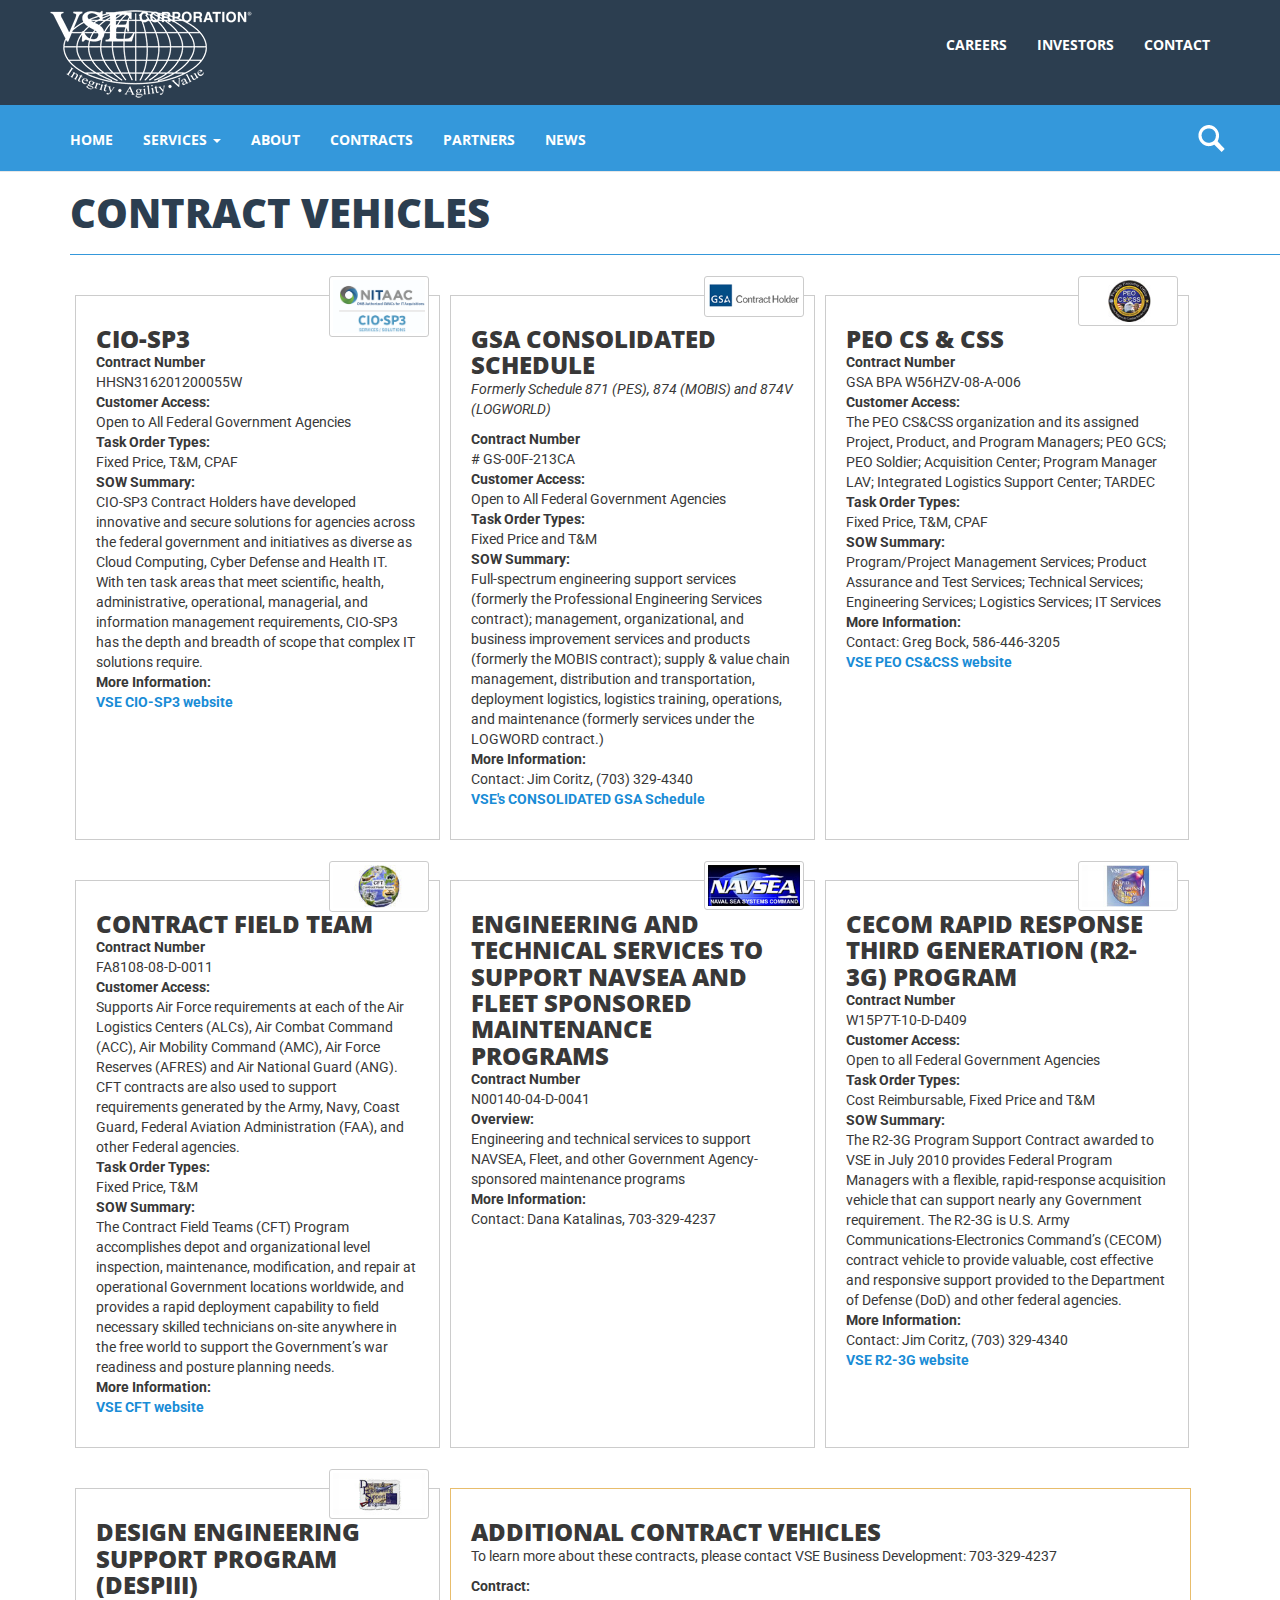
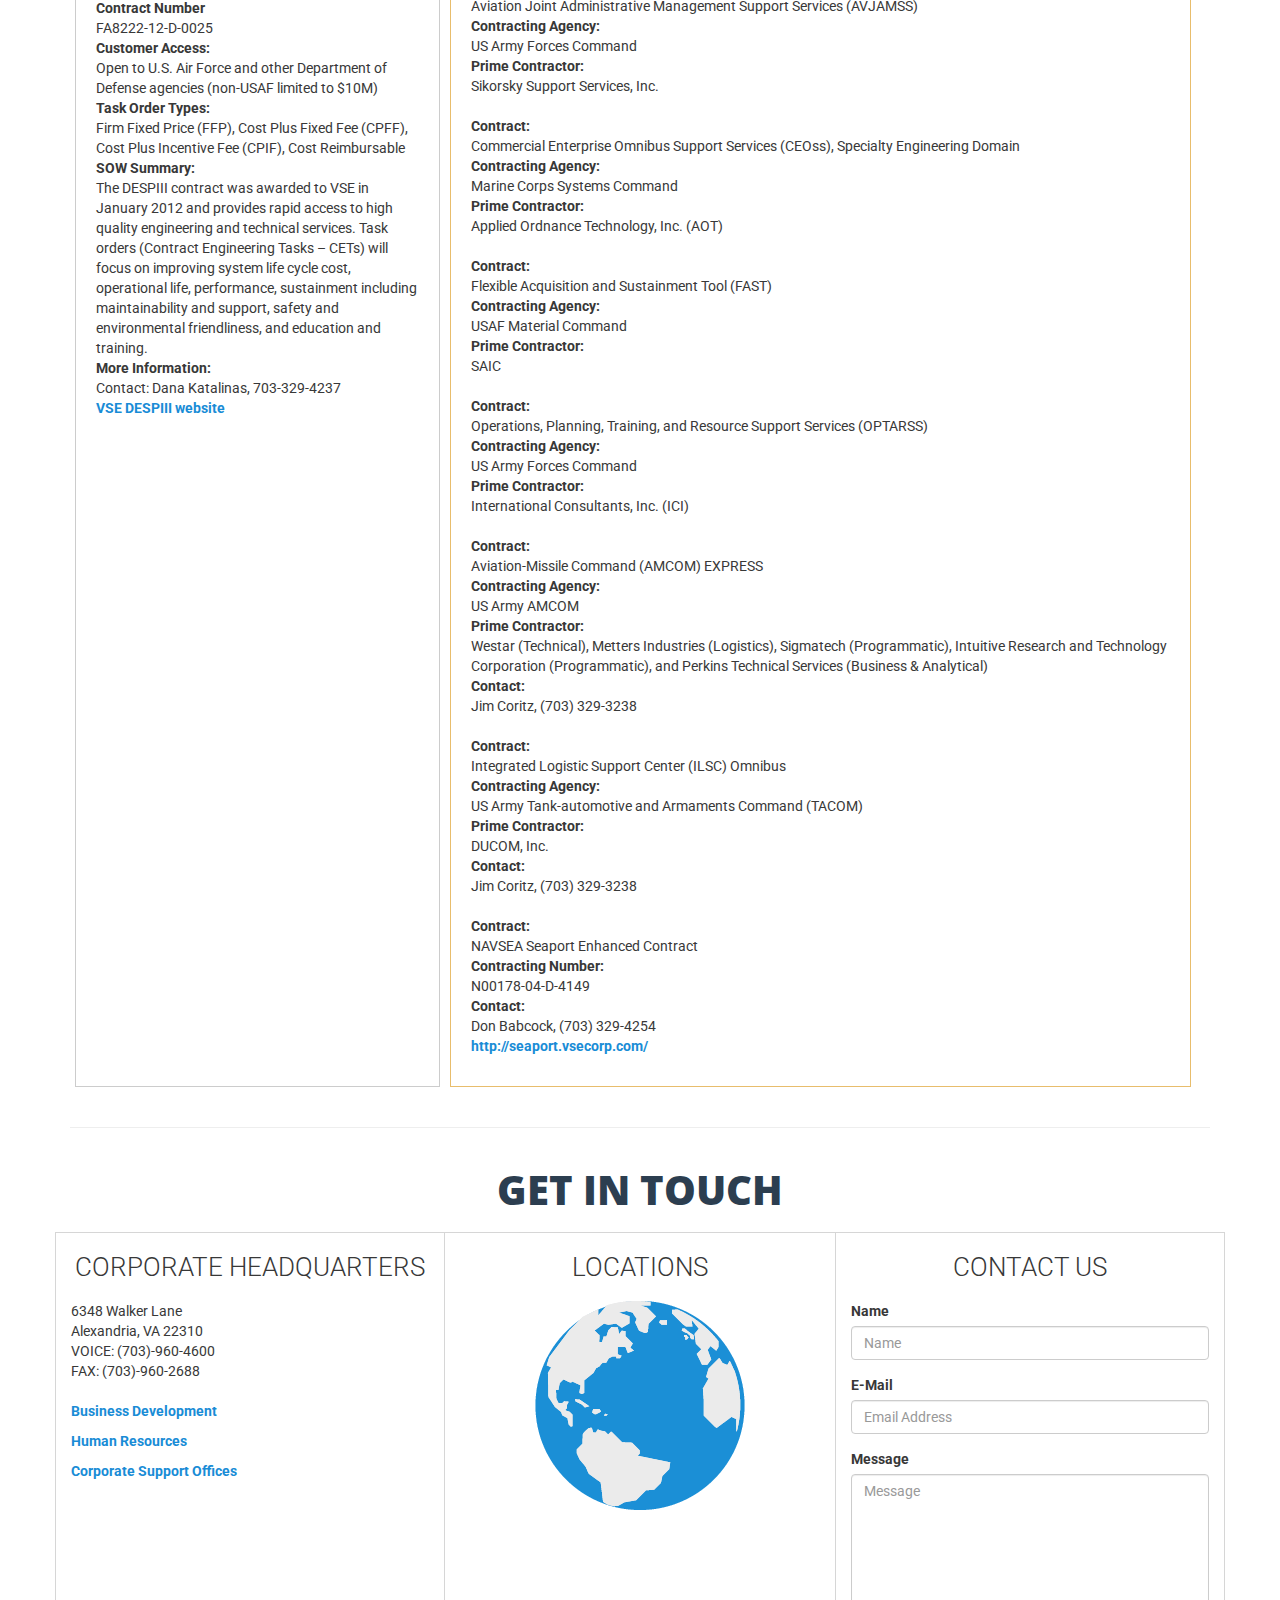
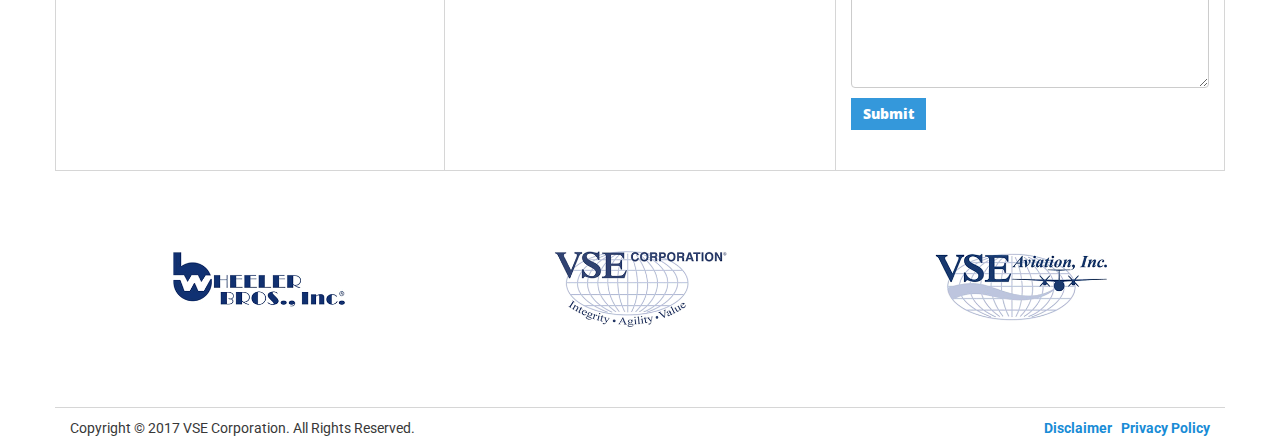
==== commit 1a4efa48: "initial commit" ====
--- a/contracts.html
+++ b/contracts.html
@@ -4,7 +4,7 @@
 <meta charset="utf-8">
 <meta http-equiv="X-UA-Compatible" content="IE=edge">
 <meta name="viewport" content="width=device-width, initial-scale=1">
-<title>VSEcorp.com</title>
+<title>VSE Corporation - Contracts</title>
 <link href="https://fonts.googleapis.com/css?family=Open+Sans:700,800|Roboto:300,400,400i,700" rel="stylesheet">
 
 <!-- Bootstrap -->
@@ -33,7 +33,7 @@
 			<div id="secondaryNav" class="hidden-xs">
 				<a class="navbar-brand" href="#"><img src="images/vse-logo.png" alt="VSE"></a>
 				<ul class="nav navbar-nav navbar-right">
-					<li><a class="smoothScroll" href="#Careers">Careers</a></li>
+					<li><a href="index.html#Careers">Careers</a></li>
 					<li><a target="_blank" href="https://ir.vsecorp.com/">Investors</a></li>
 					<li><a class="smoothScroll" href="#contactus">Contact</a></li>
 				</ul>
@@ -81,7 +81,7 @@
 <div class="container">
 	<div class="row">
 		<div class="col-md-12">
-			<h2>Contract Vehicles</h2>
+			<h2 class="pageTitle">Contract Vehicles</h2>
 			<div class="flexWrapper">
 			<article>
 				<h3>CIO-SP3</h3>
@@ -197,6 +197,79 @@
 					<dd>Contact: Dana Katalinas, 703-329-4237 <br><a href="http://despiii.vsecorp.com/" target="_blank">VSE DESPIII website</a></dd>
 				</dl>
 				<img src="images/despiii.jpg" alt="DESPIII contracts logo">
+			</article>
+			
+			<article>
+				<h3>Additional Contract Vehicles</h3>
+				<p>To learn more about these contracts, please contact VSE Business Development: 703-329-4237</p>
+				
+				<dl>
+					<dt>Contract:</dt>
+					<dd>Aviation Joint Administrative Management Support Services (AVJAMSS)</dd>
+					<dt>Contracting Agency:</dt>
+					<dd>US Army Forces Command <br> </dd>
+					<dt>Prime Contractor:</dt>
+					<dd>Sikorsky Support Services, Inc.</dd>
+				</dl>
+				
+				<dl>
+					<dt>Contract:</dt>
+					<dd>Commercial Enterprise Omnibus Support Services (CEOss), Specialty Engineering Domain</dd>
+					<dt>Contracting Agency:</dt>
+					<dd>Marine Corps Systems Command</dd>
+					<dt>Prime Contractor:</dt>
+					<dd>Applied Ordnance Technology, Inc. (AOT)</dd>
+				</dl>
+				
+				<dl>
+					<dt>Contract:</dt>
+					<dd>Flexible Acquisition and Sustainment Tool (FAST)</dd>
+					<dt>Contracting Agency:</dt>
+					<dd>USAF Material Command </dd>
+					<dt>Prime Contractor:</dt>
+					<dd>SAIC</dd>
+				</dl>
+				
+				<dl>
+					<dt>Contract:</dt>
+					<dd>Operations, Planning, Training, and Resource Support Services (OPTARSS)</dd>
+					<dt>Contracting Agency:</dt>
+					<dd>US Army Forces Command </dd>
+					<dt>Prime Contractor:</dt>
+					<dd>International Consultants, Inc. (ICI)</dd>
+				</dl>
+				
+				<dl>
+					<dt>Contract:</dt>
+					<dd>Aviation-Missile Command (AMCOM) EXPRESS</dd>
+					<dt>Contracting Agency:</dt>
+					<dd>US Army AMCOM</dd>
+					<dt>Prime Contractor:</dt>
+					<dd>Westar (Technical), Metters Industries (Logistics), Sigmatech (Programmatic), Intuitive Research and Technology Corporation (Programmatic), and Perkins Technical Services (Business &amp; Analytical)</dd>
+					<dt>Contact:</dt>
+					<dd>Jim Coritz, (703) 329-3238</dd>
+				</dl>
+				
+				<dl>
+					<dt>Contract:</dt>
+					<dd>Integrated Logistic Support Center (ILSC) Omnibus</dd>
+					<dt>Contracting Agency:</dt>
+					<dd>US Army Tank-automotive and Armaments Command (TACOM)</dd>
+					<dt>Prime Contractor:</dt>
+					<dd>DUCOM, Inc. </dd>
+					<dt>Contact:</dt>
+					<dd>Jim Coritz, (703) 329-3238</dd>
+				</dl>
+				
+				<dl>
+					<dt>Contract:</dt>
+					<dd>NAVSEA Seaport Enhanced Contract</dd>
+					<dt>Contracting Number:</dt>
+					<dd>N00178-04-D-4149</dd>
+					<dt>Contact:</dt>
+					<dd>Don Babcock, (703) 329-4254 <br> <a href="http://seaport.vsecorp.com/" target="_blank">http://seaport.vsecorp.com/</a></dd>
+				</dl>
+				
 			</article>
 			
 			</div><!-- /.flexWrapper -->
@@ -301,6 +374,269 @@
 	</div>
 </footer>
 <!-- / FOOTER --> 
+
+
+<div id="BizDevWrapper" class="sidenav">
+  
+  <button type="button" class="close">&times;</button>
+	<div id="bizDev" class="contactInfo">
+		<h3>Business Development</h3>
+		<h4>Director of Marketing and Business Development</h4>
+		<p>Dana Katalinas: 703-329-4237</p>
+		<h4>Small Business Partnership</h4>
+		<p>Christine Kaineg: 703-329-3263</p>
+		<h4>Wheeler Bros., Inc.</h4>				
+		<p>Dee Kiel: 800-842-7285</p>
+		<h4>Federal Services Group </h4>
+		<p>Jim Coritz: 703-329-4340<br>	Don Babcock: 703-329-4254</p>
+		<h4>Energetics Incorporated </h4>
+		<p>Tom Perrot: 410-423-6557</p>				
+		<h4>Akimeka</h4>
+		<p>Scott Gabriel: 407-475-3806 | Cell: 321-662-0502</p>
+	</div>
+</div>
+<div id="HRWrapper" class="sidenav">
+  
+  <button type="button" class="close">&times;</button>
+	<div id="HRPanel" class="contactInfo">
+		<h3>Human Resources</h3>
+		<p><em>Including employment verification</em></p>
+		<p>Information: 703-329-4353<br>
+		Toll-free: 1-888-873-8972</p>
+	</div>
+</div>
+
+<div id="CSOWrapper" class="sidenav">
+  
+  <button type="button" class="close">&times;</button>
+	<div id="CSOPanel" class="contactInfo">
+		<h3>Corporate Support Offices</h3>
+		<h4>Executive Vice President, Chief Financial Officer </h4>
+		<p>Thomas R. Loftus: 703-329-4263
+
+		<h4>Vice President, Contracts and Procurement</h4>
+		<p>Crystal Douglas: 703-329-4717</p>
+
+		<h4>Vice President, Facilities Management </h4>
+		<p>H. Eugene Hosier: 703-329-4246</p>
+
+		<h4>Vice President, General Counsel, and Corporate Secretary </h4>
+		<p>Thomas M. Kiernan: 703-329-4721</p>
+
+		<h4>Vice President, Health, Environmental, and Safety</h4>
+		<p>Robert W. Rouzer: 703-329-3240</p>
+
+		<h4>Vice President, Quality Systems Management </h4>
+		<p>Robert W. Rouzer: 703-329-3240</p>
+
+		<h4>Chief Information Officer</h4>
+		<p>Matthew Mullenix: 703-329-2646</p>
+
+		<h4>Investor Relations</h4>
+		<p>Christine Kaineg: 703-329-3263</p>
+
+		<h4>Security Officer</h4>
+		<p>Paul W. Duncan: 703-329-4241</p>
+	</div>
+</div>
+
+<div id="LocationsWrapper" class="sidenav">
+	<button type="button" class="close">&times;</button>
+	<div id="LocationsPanel" class="contactInfo">
+		<h4>VSE Corporation Headquarters</h4>
+		<p>6348 Walker Lane<br>
+		Alexandria, VA 22310<br>
+		Phone: (703) 960-4600<br>
+		Toll-free: 1-800-455-4873<br>
+		Fax: (703) 960-2688</p>
+		
+		<h4>Arkansas Field Offices</h4>
+		<p>35 Globe Avenue<br>
+		Texarkana, AR 71854<br>
+		Phone:&nbsp; (870) 779-8372<br>
+		Fax:&nbsp; (870) 779-0322 </p>
+		
+		<p>41 Globe Avenue<br>
+		Texarkana, AR 71854<br>
+		Phone: (870) 779-8372<br>
+		Fax: (870) 779-0322 </p>
+		
+		<h4>California Field Offices</h4>
+		
+		<p>3580 Jasper Rd.<br>
+		Barstow Ca. 92311<br>
+		Phone: (760) 520-5806</p>
+		
+		<p>1065 Bay Boulevard (suite A-C)<br>
+		Chula Vista, CA 91911<br>
+		Phone: (619) 421-4957<br>
+		Fax: (619) 397-0235</p>
+		
+		<h4>Florida Field Offices</h4>
+		
+		<p>Akimeka LLC<br>
+		901 N. Lake Destiny Dr., Ste. 151<br>
+		Maitland FL, 32751<br>
+		Phone: (407) 875-2457<br>
+		Fax: (407) 875-3640<br>
+		<a href="http://www.akimeka.com/" target="_blank">http://www.akimeka.com</a></p>
+		
+		<p>Air Parts &amp; Supply Company (APSCO)<br>
+		12840 Southwest 84th Avenue Road, <br>
+		Miami, FL 33156<br>
+		Phone: (305)  235-5401<br>
+		<a href="http://www.apscomiami.com/" target="_blank">http://www.apscomiami.com/</a></p>
+		
+		<h4>Georgia Field Office</h4>
+		
+		<p>2314 Sullivan, Suite 120<br>
+			College Park, GA 30337<br>
+			Phone: (404) 763-4500</p>
+			
+		<h4>Germany Field Office</h4>
+			<p>Prime Turbines<br />
+			Hechtenkaute 16<br>
+			55257 Budenheim, Germany<br>
+			Phone: +49 6139 293 78 96 </p>
+			
+		<h4>Guam Field Office</h4>
+			<p>Box 4337<br>
+			Yigo, Guam 96929<br>
+			Phone: (671) 366-6553<br>
+			Fax: (671) 3366-6562 </p>
+			
+		<h4>Hawaii Field Offices</h4>
+			<p>Akimeka LLC Headquarters<br>
+			1305 N. Holopono St., Ste. 3<br>
+			Kihei, HI 96753<br>
+			Phone: (808) 442-7100<br>
+			Fax: (808) 442-7140 </p>
+
+		<h4>Kansas Field Office</h4>
+			<p>Kansas Aviation<br>
+			401 Freedom Drive<br>
+			Independence Municipal Airport<br>
+			Independence, Kansas &nbsp; 67301 <br>
+			Phone: 620 331-7716 </p>
+			
+		<h4>Maryland Field Office</h4>
+			<p>Energetics Incorporated Headquarters<br>
+			7067 Columbia Gateway Drive, Suite 200<br>
+			Columbia, MD 21046<br>
+			Phone: (410) 290-0370 <br>
+			Fax: (410) 290-0377<br>
+			<a target="_blank" href="http://www.energetics.com/">http://www.energetics.com/</a> </p>
+			
+		<h4>Massachusetts Field Office</h4>
+			<p>Prime Turbines (Hyannis)<br>
+			630 Barnstable Road<br>
+			Hyannis, MA 02601<br>
+			Phone: (800) 282-4744 </p>
+			
+		<h4>Michigan Field Office</h4>
+		<p>33472 Sterling Ponds Blvd<br>
+			Sterling Heights, MI 48312<br>
+			Phone: (586) 446-3200<br>
+			Fax: (586) 795-9770</p>
+
+		<h4>New York Field Offices</h4>
+			<p>Energetics Incorporated<br>
+			3 Kirkland Avenue, Suite 102<br>
+			Clinton, NY  13323 </p>
+			
+		<h4>Pennsylvania Field Offices</h4>
+			<p>Wheeler Bros.,  Inc. Headquarters<br>
+			384 Drum Avenue<br>
+			Somerset, PA 15501-3400 <br>
+			Phone: (800) 458-0161<br>
+			Phone: (814) 443-7000 <br>
+			Fax: (814) 443-7100<br>
+			<a target="_blank" href="http://www.teamwbi.com/">http://www.teamwbi.com</a><br>
+			<a target="_blank" href="http://www.wheelerfleet.com/">http://www.wheelerfleet.com</a></p>
+			
+		<p>4196 Philadelphia Avenue<br>
+			Chambersburg, PA 17202<br>
+			Phone: (717) 263-0300<br>
+			Fax: (717) 263-0318 </p>
+			
+		<p>Prime Turbines (Pittsburgh)<br>
+			485 Airport Road<br>
+			Butler, PA 16002<br>
+			Phone: (724) 586-0124 </p>
+			
+		<h4>South Carolina Field Office</h4>
+			<p>VSE Corporation<br>
+			c/o Detyens Shipyards, Inc.<br>
+			1670 Drydock Ave., Bldg 195<br>
+			N. Charleston, SC 29405<br>
+			Phone: (843) 202-2514 </p>
+
+		<h4>Texas Field Offices</h4>
+			<p>303 Union Pacific Blvd<br />
+			Laredo, TX 78045</p>
+
+		<p>Akimeka LLC<br>
+			8610 Broadway, Ste. 250<br>
+			San Antonio, TX 78217<br>
+			Phone: (210) 824-8477<br>
+			Fax: (210) 824-8366 </p>
+			
+		<p>CT Aerospace<br>
+			1615 Diplomat Dr.<br>
+			Suite 120<br>
+			Carrollton, TX 75006<br>
+			Phone: 972-241-1071<br>
+			<a target="_blank" href="http://www.ctaerospace.com/">http://www.ctaerospace.com/</a> </p>
+			
+		<p> Prime Turbines (Dallas/Headquarters)<br>
+			1615 Diplomat Drive Suite 120<br>
+			Carrollton, TX 75006<br>
+			Phone: (972) 406-2100<br>
+			<a target="_blank" href="http://www.primeturbines.com">http://www.primeturbines.com</a> </p>
+			
+		<p> Ultra Seating Company<br>
+			602B Fountain Pkwy<br>
+			Grand Prairie, TX 75050<br>
+			Phone: (800) 786-2035<br>
+			Fax: (817) 545-4145<br/>
+			<a target="_blank" href="http://www.ultraseating.com">http://www.ultraseating.com</a> </p>
+			
+		<h4>Virginia Field Offices</h4>
+			<p>500 Woodlake Drive, Suite One<br>
+			Chesapeake, VA 23320<br>
+			Phone: (757) 523-7200<br>
+			Fax: (757) 523-7210<br></p>
+			
+		<p> Akimeka LLC<br>
+			6348 Walker Lane<br>
+			Alexandria, VA 22310<br>
+			Phone: (703) 960-4600<br>
+			Fax: (703) 960-2688<br>
+		</p>
+
+		<p> Ladysmith  Center of Excellence<br>
+			17253 Center Drive<br>
+			Ruther Glen, VA 22546 <br>
+			Phone: (804) 448-4396<br>
+			Fax: (804) 448-4980<br>
+			</p>
+		<p>AAV:	Ladysmith Maintenance Facility<br>
+			18259 Green Road<br>
+			Ruther Glen, VA 22546<br>
+			Phone: (804) 448-3439<br>
+			Fax: (804) 448-3965<br>	
+		</p>
+
+		<h4>Washington, DC Field Office</h4><p>
+			Energetics Incorportated<br>
+			901 D Street SW, Suite 100<br>
+			Washington, DC 20024<br>
+			Phone: (202) 479-2748<br>
+			Fax: (202) 479-0154 </p>
+	
+	</div>
+</div>
+
 <!-- jQuery (necessary for Bootstrap's JavaScript plugins) --> 
 <script src="js/jquery-1.11.3.min.js"></script> 
 <!-- Include all compiled plugins (below), or include individual files as needed --> 
--- a/css/styles.css
+++ b/css/styles.css
@@ -1,4 +1,4 @@
-body{padding-top:171px;font-family: 'Roboto', sans-serif;font-size:13px;color:#383838;}
+body{padding-top:171px;font-family: 'Roboto', sans-serif;font-size:14px;color:#383838;}
 
 /*
 font-family: 'Open Sans', sans-serif;
@@ -9,8 +9,13 @@
 */
 
 a {color:#198CD6;font-weight:700;}
-h1, h2, h3, h4, h5 {font-family: 'Open Sans', sans-serif;font-weight:800;text-transform:uppercase;margin:20px 0 40px 0;}
+h1, h2, h3, h4, h5 {font-family: 'Open Sans', sans-serif;font-weight:800;text-transform:uppercase;margin:20px 0 20px 0;}
+.homepage h1, .homepage h2, .homepage h3, .homepage h4, .homepage h5 {font-family: 'Open Sans', sans-serif;font-weight:800;text-transform:uppercase;margin:20px 0 40px 0;}
 h2 {font-size:40px;color:#2C3E50;font-weight:800;text-transform:uppercase;}
+h2.pageTitle {padding-bottom: 20px; position: relative;}
+[class*="col-"] h2.pageTitle::before{content: "";display: block;width: 115%;height: 1px;background: #3598db; position: absolute;bottom: 0;left: 0;}
+h2.pageTitle::before{content: "";display: block;width: 100%;height: 1px;background: #3598db; position: absolute;bottom: 0;left: 0;}
+
 
 .btn {font-family: 'Open Sans', sans-serif;font-weight:800;text-transform:upperscase;}
 .btn-primary {background-color:#3498db;border-radius:0;border:0;}
@@ -210,10 +215,66 @@
 
 .flexWrapper {display: flex; flex-flow: row wrap;}
 
+
+.panel {border-radius:0;border:0;box-shadow: none;}
+.panel:first-of-type {margin-top:40px;}
+.panel-title {color:#fff;font-weight:700;}
+.panel-title sup {font-size:70%;}
+.panel-default > .panel-heading {    
+    position: relative;
+	background-color: #3598db;
+	border:0;
+	border-radius:3px;
+}
+.panel-default > .panel-heading::before {
+    content: "";
+    display: block;
+    position: absolute;
+    left: -9px;
+    top: 0px;
+    width: 0;
+    height: 0;
+    border-style: solid;
+    border-width: 18.5px 21px 18.5px 0;
+	border-color: transparent #3599db transparent transparent;
+}
+.sidebar {font-size:13px;border-left:1px solid #3598db;padding:0 0 0 30px;margin-top:10px;}
+.sidebar h3 {margin-bottom:10px;}
+.sidebar::before {
+	content: "\e146";
+    display: block;
+    position: relative;
+    top: 1px;
+    display: inline-block;
+    font-family: 'Glyphicons Halflings';
+    font-style: normal;
+    font-weight: normal;
+    line-height: 1;
+    -webkit-font-smoothing: antialiased;
+	font-size: 26px;
+    color: #3598db;
+    left: -32px;
+    background: #fff;
+    box-shadow: 0px 0px 0px 5px #fff;
+}
+.panel-default > .panel-heading::after {
+    content: "";
+    display: block;
+    position: absolute;
+    left: -37px;
+    top: 12px;
+    width: 13px;
+    height: 13px;
+    border-radius: 100%;
+    background: #3598db;
+	box-shadow: 0px 0px 0px 10px #fff;
+}
+
 /* ---- Contracts ----- */
 .page-contracts article {width: 32%;border: 1px solid #ccc;padding: 10px 20px;position:relative;background:#fff;margin:20px 5px;}
 .page-contracts article h3 {margin-bottom:0;}
 .page-contracts article img {max-width: 100px;position: absolute; top:-20px; right: 10px;border:1px solid #ccc;padding:3px;background:#fff;border-radius:3px;}
+.page-contracts article:last-child {width:65%;border-color:#e8bd6c;}
 
 /* --/Contracts --*/
 
@@ -224,6 +285,7 @@
 	.navbar-default .navbar-nav > .open > a, 
 	.navbar-default .navbar-nav > .open > a:focus {background:#fff;}
 	.dropdown-menu > li > a {font-weight:700;}
+	.lead {margin-bottom:40px;}
 }
 
 @media screen and (min-width: 1024px) {
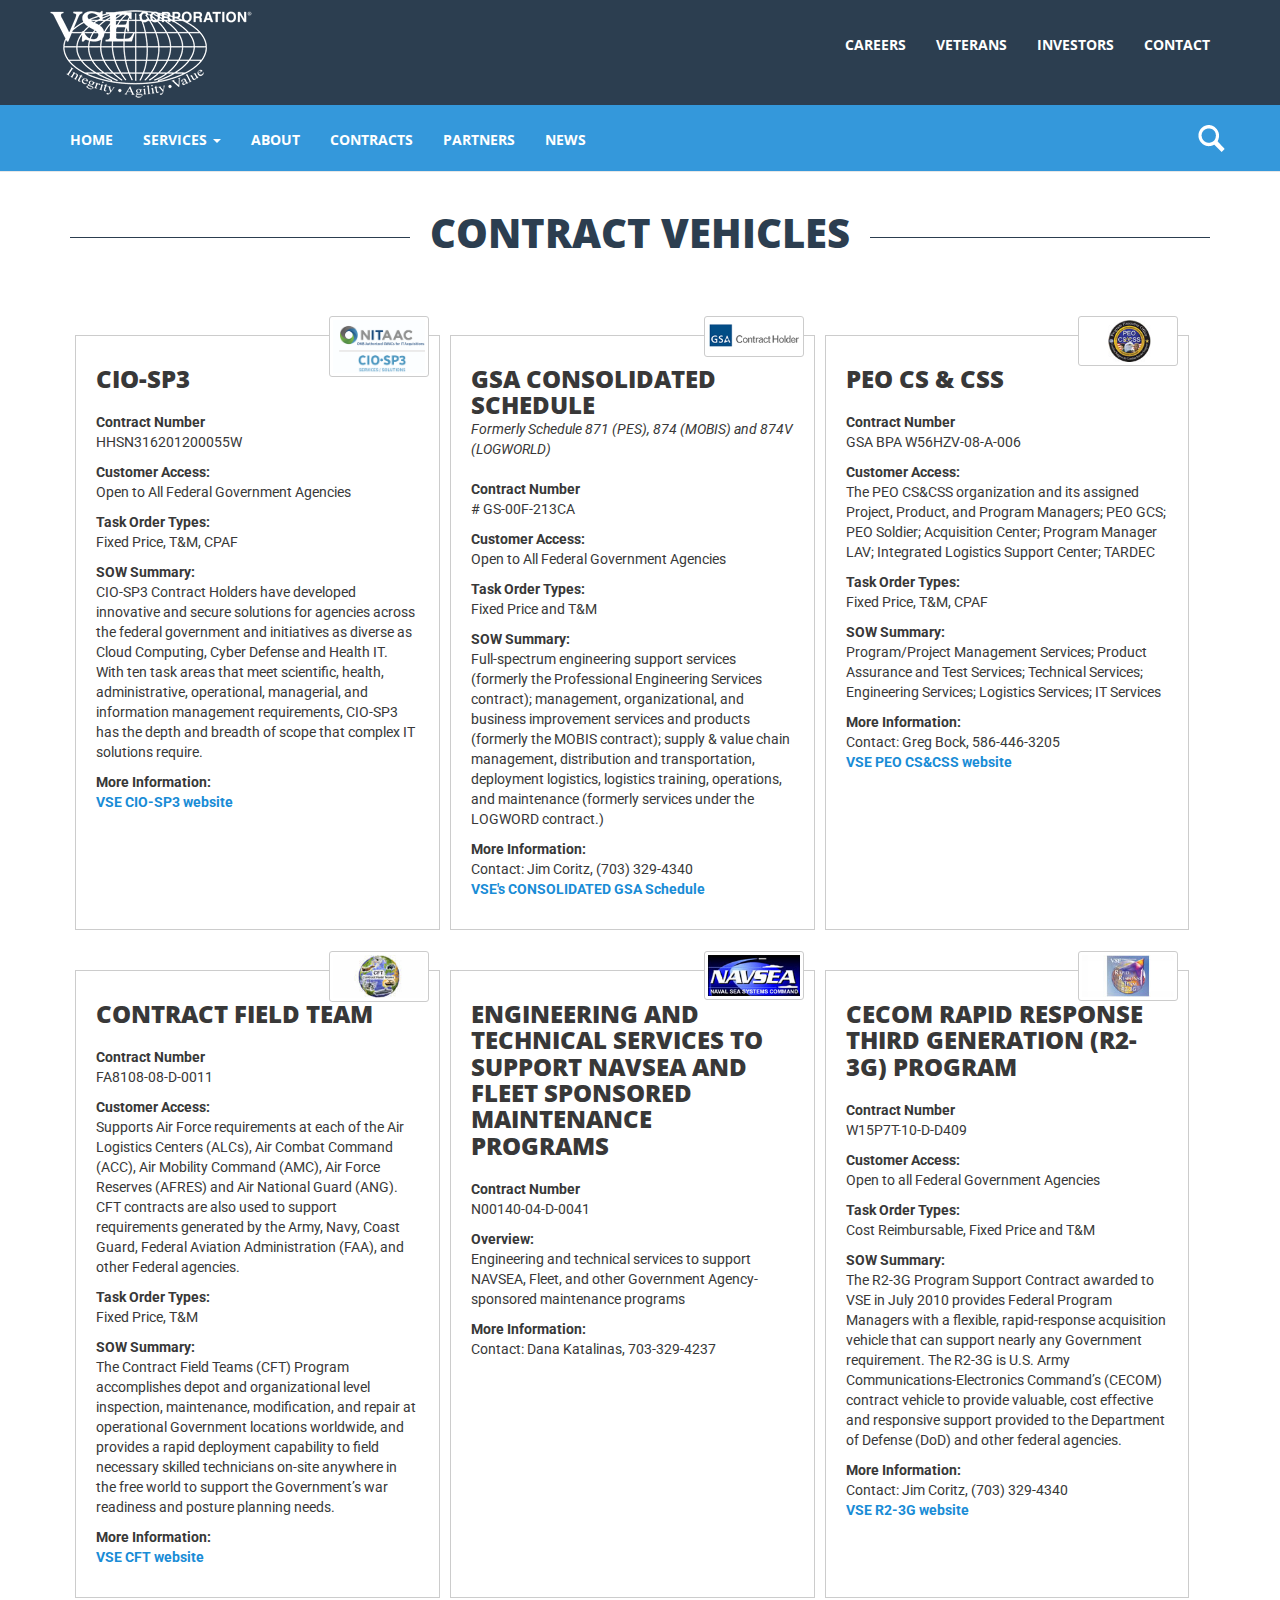
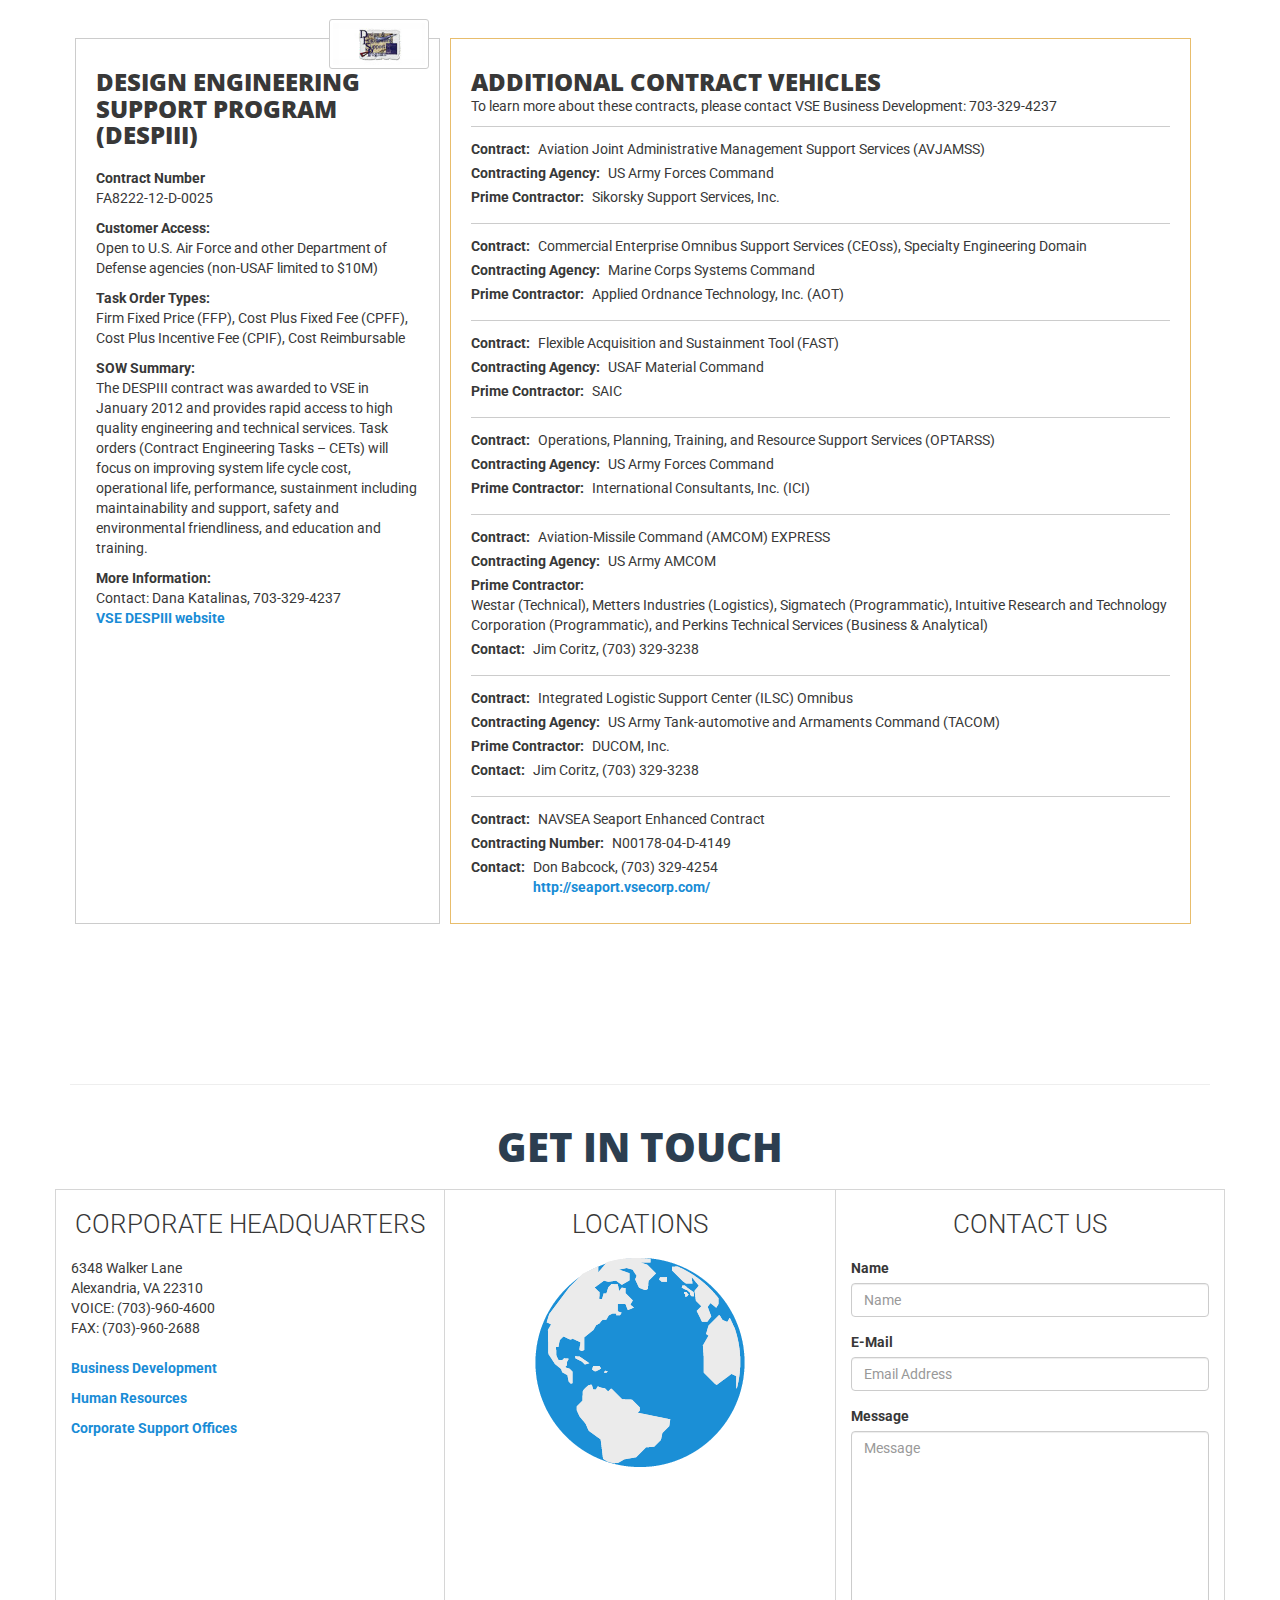
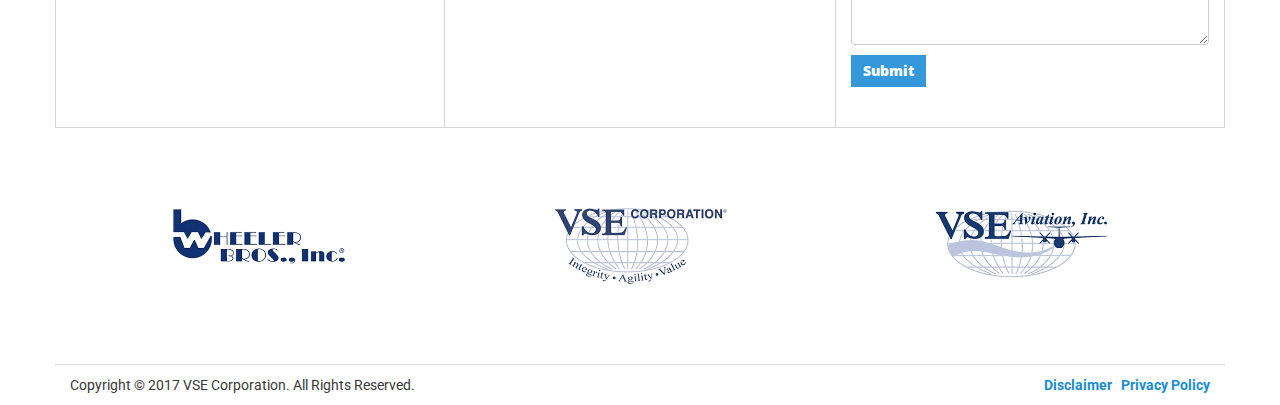
==== commit e8598363: "latest revisions and layouts" ====
--- a/contracts.html
+++ b/contracts.html
@@ -34,6 +34,7 @@
 				<a class="navbar-brand" href="#"><img src="images/vse-logo.png" alt="VSE"></a>
 				<ul class="nav navbar-nav navbar-right">
 					<li><a href="index.html#Careers">Careers</a></li>
+					<li><a href="veterans.html">Veterans</a></li>
 					<li><a target="_blank" href="https://ir.vsecorp.com/">Investors</a></li>
 					<li><a class="smoothScroll" href="#contactus">Contact</a></li>
 				</ul>
@@ -55,7 +56,8 @@
 						<li><a href="contracts.html">Contracts</a></li>
 						<li><a href="partners.html">Partners</a></li>
 						<li><a href="news.html">News</a></li>
-						<li class="hidden-sm hidden-md hidden-lg"><a class="smoothScroll" href="#Careers">Careers</a></li>
+						<li class="hidden-sm hidden-md hidden-lg"><a href="index.html#Careers">Careers</a></li>
+						<li class="hidden-sm hidden-md hidden-lg"><a href="veterans.html">Veterans</a></li>
 						<li class="hidden-sm hidden-md hidden-lg"><a target="_blank" href="https://ir.vsecorp.com/">Investors</a></li>
 						<li class="hidden-sm hidden-md hidden-lg"><a class="smoothScroll" href="#contactus">Contact</a></li>
 					</ul>
@@ -75,13 +77,18 @@
 	</div>
 </nav>
 
-
+<div class="container">
+	<div class="row titleRow">
+		<div class="col-md-12">
+			<h2 class="pageTitle">Contract Vehicles</h2>
+		</div>
+	</div>
+</div>	
 
 <!--  SECTION-1 -->
 <div class="container">
 	<div class="row">
-		<div class="col-md-12">
-			<h2 class="pageTitle">Contract Vehicles</h2>
+		<div class="col-md-12">			
 			<div class="flexWrapper">
 			<article>
 				<h3>CIO-SP3</h3>
--- a/css/styles.css
+++ b/css/styles.css
@@ -7,15 +7,60 @@
 family=Open+Sans:700,800|Roboto:300,400,400i,700
 
 */
+@media (min-width: 1440px){	
+	.container {
+		width: 1370px;
+	}
+}
 
 a {color:#198CD6;font-weight:700;}
+li {padding:5px 0;}
 h1, h2, h3, h4, h5 {font-family: 'Open Sans', sans-serif;font-weight:800;text-transform:uppercase;margin:20px 0 20px 0;}
 .homepage h1, .homepage h2, .homepage h3, .homepage h4, .homepage h5 {font-family: 'Open Sans', sans-serif;font-weight:800;text-transform:uppercase;margin:20px 0 40px 0;}
 h2 {font-size:40px;color:#2C3E50;font-weight:800;text-transform:uppercase;}
+
 h2.pageTitle {padding-bottom: 20px; position: relative;}
+/*
 [class*="col-"] h2.pageTitle::before{content: "";display: block;width: 115%;height: 1px;background: #3598db; position: absolute;bottom: 0;left: 0;}
 h2.pageTitle::before{content: "";display: block;width: 100%;height: 1px;background: #3598db; position: absolute;bottom: 0;left: 0;}
-
+*/
+
+.pageTitle{
+ overflow: hidden;
+ text-align: center;
+}
+.pageTitle:before,
+.pageTitle:after {
+ background-color: #2c3e4f;
+ content: "";
+ display: inline-block;
+ height: 1px;
+ position: relative;
+ vertical-align: middle;
+ width: 50%;
+}
+.pageTitle:before {right: 0.5em; margin-left: -50%;}
+.pageTitle:after {left: 0.5em;margin-right: -50%;}
+
+
+.subTitleRow h3{
+    background: #3598db;
+    box-shadow: -184px 0 0 #3598db;
+    display: inline-block;
+    padding: 10px;
+	color:#fff;
+}
+.sideBar h3 {
+    background: #3598db;
+    box-shadow: -14px 0 0 #3598db, 14px 0 0 #3598db;
+    padding: 20px 0;
+	color:#fff;
+}
+.sideBar h3:first-child {margin-top:0;}
+.sideBar {background-color:#ebebeb;padding-bottom:40px;}
+
+dl {margin-top:20px;}
+dd{margin-bottom:10px;}
 
 .btn {font-family: 'Open Sans', sans-serif;font-weight:800;text-transform:upperscase;}
 .btn-primary {background-color:#3498db;border-radius:0;border:0;}
@@ -31,6 +76,7 @@
 #searchbox {float:right;width:23%;}
 #secondaryNav {max-width: 1170px;margin: 0 auto;}
 #secondaryNav .navbar-right {margin:20px 0 10px 0;}
+.navbar-nav li {padding:0;}
 .navbar-default .navbar-nav > li > a, 
 .navbar-default .navbar-nav > .active > a, 
 .navbar-default .navbar-nav > .active > a:hover, 
@@ -211,6 +257,9 @@
    padding-left: 0;
 }
 
+.subTitleRow {margin-top:60px;}
+.mainContent {}
+
 footer .container {border-top: 1px solid #D6D6D6;padding-top: 10px;}
 
 .flexWrapper {display: flex; flex-flow: row wrap;}
@@ -275,6 +324,11 @@
 .page-contracts article h3 {margin-bottom:0;}
 .page-contracts article img {max-width: 100px;position: absolute; top:-20px; right: 10px;border:1px solid #ccc;padding:3px;background:#fff;border-radius:3px;}
 .page-contracts article:last-child {width:65%;border-color:#e8bd6c;}
+.page-contracts article:last-child dl {border-top:1px solid #ccc;padding:12px 0;margin:0;}
+.page-contracts article:last-child dl::after {content:"";display:block;clear:both;}
+.page-contracts article:last-child dt, .page-contracts article:last-child dd {float:left;}
+.page-contracts article:last-child dt {clear:left;margin-right:8px;}
+.page-contracts article:last-child dd {margin-bottom:4px;}
 
 /* --/Contracts --*/
 
@@ -296,6 +350,21 @@
 	#contactus #contactWrap .col-sm-4 {display:table-cell;float:none;padding-bottom:40px;}
 	#contactus #contactWrap .col-sm-4:nth-child(2) {border-left:0;border-right:0;}
 	header .jumbotron p {padding:0 40px;}
+	/*
+	 * Row with equal height columns
+	 * --------------------------------------------------
+	 */
+	.row-eq-height {
+	  display: -webkit-box;
+	  display: -webkit-flex;
+	  display: -ms-flexbox;
+	  display: flex;
+	}
+	div#contactus {
+		margin-top:120px;
+	}
+	.pageTitle{margin: 40px 0;}
+	
 }
 
 @media screen and (max-width: 768px) {
